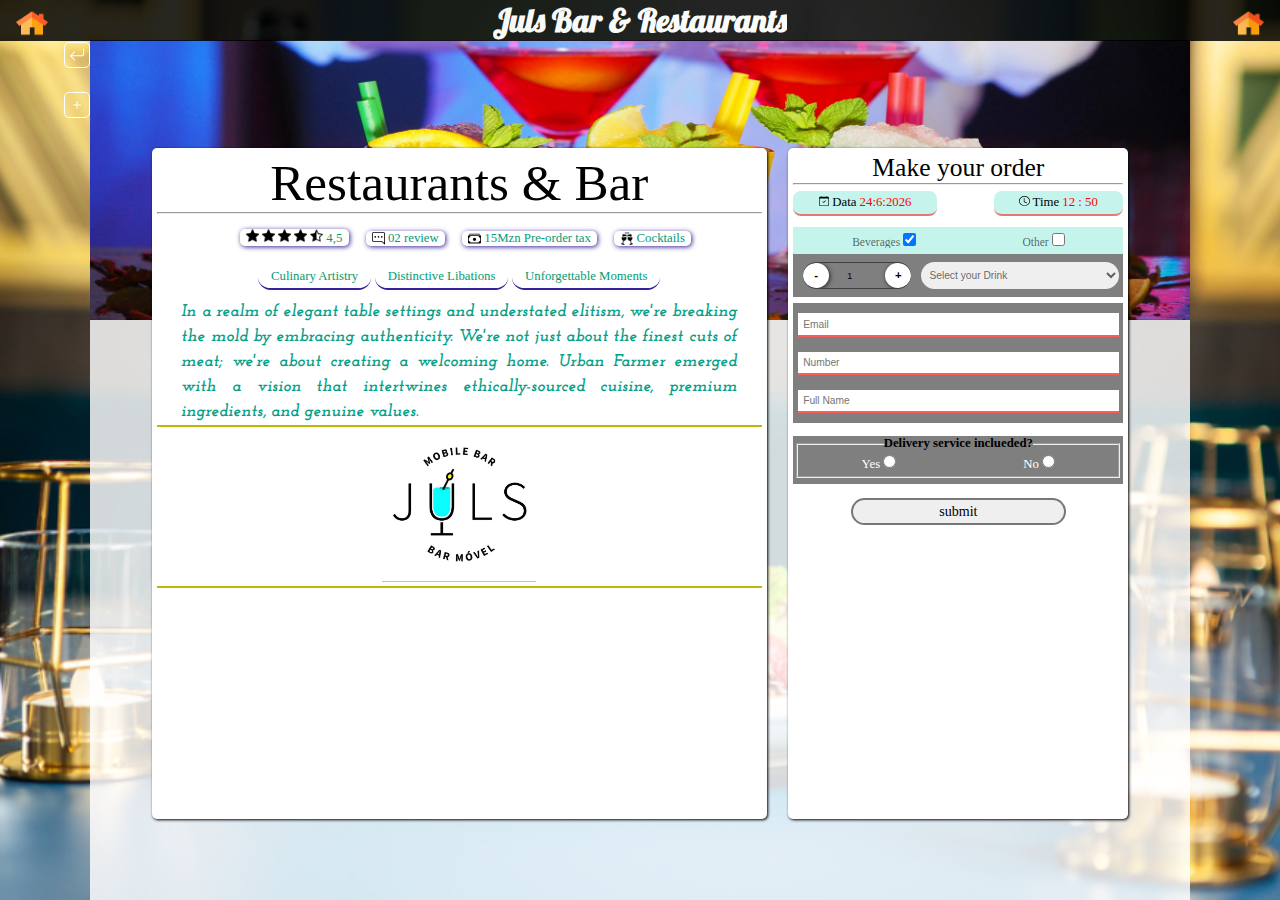
==== assets/Restaurants/Bar+1.html @ df602ce1 "updates" ====
<!DOCTYPE html>
<html lang="en">
<head>
    <meta charset="UTF-8">
    <meta name="viewport" content="width=device-width, initial-scale=1.0">
    <title>Fine_Dinning</title>
    <link rel="stylesheet" href="../Styles/mainStyle.css"/>
    <link rel="stylesheet" href="../Styles/bar+1.css"/>
    <link rel="preconnect" href="https://fonts.gstatic.com" crossorigin>
    <link href="https://fonts.googleapis.com/css2?family=Ephesis&family=PT+Sans+Narrow:wght@700&display=swap" rel="stylesheet">
    <link rel="preconnect" href="https://fonts.googleapis.com">
    <link rel="preconnect" href="https://fonts.gstatic.com" crossorigin>
    <link href="https://fonts.googleapis.com/css2?family=Bungee+Spice&family=Rubik+Maps&family=Rubik+Scribble&display=swap" rel="stylesheet">

    <link rel="preconnect" href="https://fonts.googleapis.com">
    <link rel="preconnect" href="https://fonts.gstatic.com" crossorigin>
    <link href="https://fonts.googleapis.com/css2?family=Rubik+Maps&family=Rubik+Scribble&display=swap" rel="stylesheet">

    <link rel="preconnect" href="https://fonts.googleapis.com">
    <link rel="preconnect" href="https://fonts.gstatic.com" crossorigin>
    <link href="https://fonts.googleapis.com/css2?family=Bad+Script&family=Josefin+Slab:wght@100&display=swap" rel="stylesheet">
    

</head>
<body>
    <div id="Container">
        <header>
            <menu>
                <nav>
                    <article>
                        
                    </article>
                </nav>
            </menu>
        </header>
        <section>
            <div class="Image_Fixed">
                <article id="cabecalho">
                    <img id="Home" src="../Images/home.png" alt="">
                    <h1>
                        Juls Bar & Restaurants
                    </h1>
                    <img src="../Images/home.png" alt="">
                </article>
                <br>
                <article id="juls">
                    <div id="julsBarBtn">
                        <ul class="ul-btn">
                            <li>
                                <a id="overView" href="#julsBar">Over-view</a>
                            </li>
                            <li>
                                <a id="photos" href="#photo">Photos</a>
                            </li>
                            <li>
                                <a id="reviews" href="#ReviewsMain">Reviews</a>
                            </li>
                            <li>
                                <a id="speciality" href="#">specialty</a>
                            </li>
                            <li>
                                <a id="food" href="#">Food</a>
                            </li>
                            <li>
                                <a id="location" href="#">Location</a>
                            </li>
                        </ul>
                    </div>
                    <div id="julsBar">
                        <p id="btn-plus-minus">
                            <a href="../../index.html">
                                <svg xmlns="http://www.w3.org/2000/svg" width="16" height="16"     fill="currentColor" class="bi bi-arrow-return-left" viewBox="0 0 16 16">
                                    <path fill-rule="evenodd" d="M14.5 1.5a.5.5 0 0 1 .5.5v4.8a2.5 2.5 0 0 1-2.5 2.5H2.707l3.347 3.346a.5.5 0 0 1-.708.708l-4.2-4.2a.5.5 0 0 1 0-.708l4-4a.5.5 0 1 1 .708.708L2.707 8.3H12.5A1.5 1.5 0 0 0 14 6.8V2a.5.5 0 0 1 .5-.5"/>
                                </svg>
                            </a>
                            <svg id="btnplus" xmlns="http://www.w3.org/2000/svg" width="16" height="16" fill="currentColor" class="bi bi-plus" viewBox="0 0 16 16">
                                <path d="M8 4a.5.5 0 0 1 .5.5v3h3a.5.5 0 0 1 0 1h-3v3a.5.5 0 0 1-1 0v-3h-3a.5.5 0 0 1 0-1h3v-3A.5.5 0 0 1 8 4"/>
                            </svg>
                            <svg id="btnmin" xmlns="http://www.w3.org/2000/svg" width="16" height="16" fill="currentColor" class="bi bi-dash" viewBox="0 0 16 16">
                                <path d="M4 8a.5.5 0 0 1 .5-.5h7a.5.5 0 0 1 0 1h-7A.5.5 0 0 1 4 8"/>
                              </svg>
                        </p>

                        <div>
                            <div id="mainView">
                                <img src="MObileBar/MainView.jpg" alt="">
                                <div id="mainViewInfo" class="escola">
                                    <div id="left" class="info-leftRigth">
                                        <Span class="span-view">
                                            Restaurants & Bar 
                                        </Span>
                                        <hr>
                                        <p>
                                            <span>
                                                <img src="../Images/star.png" alt="" id="maior">
                                                <img src="../Images/star.png" alt="" id="maior">
                                                <img src="../Images/star.png" alt="" id="maior">
                                                <img src="../Images/star.png" alt="" id="maior">
                                                <img src="../Images/star-social-favorite-middle-full.png" alt="" id="maior">
                                                4,5 
                                            </span>
                                            <span>
                                                <img class="menor" src="../Images/chat-right-dots.svg" alt="">
                                                02  review
                                            </span>
                                            <span>
                                                <img class="menor"  src="../Images/cash-stack.svg" alt="">
                                                15Mzn  Pre-order tax 
                                            </span>
                                            <span>
                                                <img class="menor"  src="../Images/toast.png" alt="">
                                                Cocktails 
                                            </span>
                                            <p class="tag">Culinary Artistry</p>  <p class="tag">Distinctive Libations</p> <p class="tag">Unforgettable Moments</p>
                                            <br>

                                            <p class="general-p">
                                                In a realm of elegant table settings and understated elitism, we're breaking the mold by embracing authenticity. We're not just about the finest cuts of meat; we're about creating a welcoming home. Urban Farmer emerged with a vision that intertwines ethically-sourced cuisine, premium ingredients, and genuine values.
                                            </p>
                                            <p id="divLogo">
                                                <img id="logo" src="MObileBar/Logo.jpg" alt="">
                                            </p>
                                        </p>
                                    </div>
                                    <div id="leftOther" class="info-leftRigth">
                                        <Span class="span-view">
                                            Order Preview 
                                        </Span>
                                        <hr>
                                        <div id="mainOrderPrevision">
                                            <div class="orderPrevision" id="previsionComidas"> <!--div photo e preço-->
                                                <div id="photoOrder">
                                                    <p>
                                                        <span id="precoletras">
                                                            Preço:
                                                            &nbsp;
                                                        </span>
                                                        
                                                        <output id="precoNumerario">00</output>
                                                    </p>
                                                    
                                                    <img src="../Images/humburger.png" alt="" id="photoForOrder">
                                                </div>
                                                <div id="nameOrder">
                                                    nome Food
                                                </div>
                                            </div>


                                            <div class="orderPrevision" id="previsionBebidas"> <!--div photo e preço-->
                                                <div id="photoOrderB">
                                                    <p>
                                                        <span id="precoletrasB">
                                                            Preço:
                                                            &nbsp;
                                                        </span>
                                                        
                                                        <output id="precoNumerarioB">00</output>
                                                    </p>
                                                    <img src="../Images/chá.jpg" alt="" id="photoForOrderB">
                                                </div>
                                                <div id="nameOrderB">
                                                    Nome Bebidas
                                                </div>
                                            </div>
                                            <div id="multiplicadorResultado">
                                                
                                                <div id="multiplicador">
                                                    <p class="p1">
                                                        <span id="numeroProdutoMultip">
                                                            <!--Quantidade Multiplicado-->
                                                        </span>
                                                        <span id="nomeProdutoMultip">
                                                            <!--Produto Multiplicado-->
                                                            Food not selected
                                                        </span>
                                                    </p>

                                                    <p id="valorTotal"> <!---------------------------->
                                                        <sapn id="totalN">
                                                            0,00
                                                        </sapn>
                                                        <br>
                                                        <span id="totalT">
                                                            Total to Pay
                                                        </span>
                                                    </p> <!---------------------------------------->

                                                    <p class="p2">
                                                        <span id="numeroProdutoMultipBebidas">
                                                            <!--Quantidade Multiplicado-Bebidas -->
                                                        </span>
                                                        <span id="nomeProdutoMultipBebidas">
                                                            <!--Produto Multiplicado-Bebidas -->
                                                            Drink not selected
                                                        </span>
                                                    </p>
                                                </div>
                                            </div>
                                        </div>
                                    </div>
                                    <div id="right" class="info-leftRigth">
                                        <span class="span-order">
                                            Make your order
                                        </span>
                                        <hr>
                                        <form action="">
                                            <p class="dataTime">
                                                <span>
                                                    <label for="iData">
                                                        <img id="svgData" src="../Images/calendar-check.svg" alt="">
                                                        Data
                                                    </label>
                                                    <output name="nData" id="iData">
                                                </span>

                                                <span>
                                                    <label for="iTime">
                                                        <img id="svgHora" src="../Images/clock.svg" alt="">
                                                        Time
                                                    </label>
                                                    <output name="nTime" id="iTime">
                                                </span>
                                            </p>
                                            <p class="typ-Order">
                                                <span>
                                                    <label for="iFood">Beverages</label>
                                                    <input type="checkbox" name="nTyp" id="iFood" checked>
                                                </span>

                                                <span style="display: none;">
                                                    <label for="iBeverages">Beverages</label>
                                                    <input type="checkbox" name="nTyp" id="iBeverages" checked>
                                                </span>

                                                <span>
                                                    <label for="iOther">Other</label>
                                                    <input type="checkbox" name="nOther" id="iOther">
                                                </span>
                                            </p>
                                            <!--ATT-->
                                            <div class="other-txt">
                                                <label for="iOtherWrite">Other</label>
                                                <input type="text" name="" id="iOtherWrite" placeholder="Write here your request">
                                            </div>
                                            <!--ATT-->
                                            <div class="food-selection nova-food">
                                                <p class="Qty"> <!--area de Mudança-->
                                                    <span>
                                                        <label for="iFQty">Food - qty</label>
                                                    </span>
    
                                                    <span class="valor">
                                                        <button onclick="diminuirNumero(), exibirValor(), calcular()" onclick="exibirValor()" type="button" name="nSubtrair" id="iFSubtrair">-</button>
    
                                                        <input oninput="exibirValor()"  type="number" name="nQty" id="iFQty" min="0" value="1"  readonly>
                                                        <!--Hello, World!-->
    
                                                        <button onclick="aumentarNumero(), exibirValor(), calcular()" type="button" ame="nAdiconar" id="iFAdicionar">+</button>
                                                    </span>
                                                </p> <!--Area de mudança-->

                                                <label for="iFoodSelection">Select Food</Select></label>
                                                <select onchange="valorSeleacionado(), calcular(), exibirValor()" id="iFoodSelection">
                                                    <option value="selecting">Select your Drink</option>
                                                    <option value="2M txoti">2M txoti</option>
                                                    <option value="2M a lata">2M a lata</option>
                                                    <option value="2M grande">2M grande</option>
                                                    <option value="Heiniken txoti">Heiniken txoti</option>
                                                    <option value="Heiniken Silver">Heiniken Silver</option>
                                                    <option value="Brutal">Brutal</option>
                                                    <option value="Savana">Savana</option>
                                                    <option value="Corona">Corona</option>
                                                    <option value="Pretinha">Pretinha</option>
                                                    <option value="Hunters Gold">Hunters Gold</option>
                                                    <option value="Leite a lata">Leite a lata</option>
                                                    <option value="Leite a lata">Leite a garrafa</option>
                                                </select>
                                            </div>
                                            

                                            <p class="contact-info">
                                                <span>
                                                    <label for="iEmail">Email</label>
                                                    <input type="email" name="nEmail" id="iEmail" placeholder="Email" required>
                                                </span>
                                                
                                                <br> <br>

                                                <span>
                                                    <label for="iNumber">Number</label>
                                                    <input type="number" name="nNumber" id="iNumber" placeholder="Number" required>
                                                </span> 
                                                
                                                <br> <br>

                                                <span>
                                                    <label for="iName">Name</label>
                                                    <input type="text" name="nName" id="iName" placeholder="Full Name" required>
                                                </span>

                                            </p>

                                            <div  class="deliver_options">
                                                <fieldset>
                                                    <legend>Delivery service inclueded?</legend>
                                                    <divn>
                                                        <label id="lab_yes" for="yes">Yes</label>
                                                        <input type="radio" name="deliveryService" value="yes" id="yes">
                                                    </divn>
                    
                                                    <divn>
                                                        <label id="lab_no" for="no">No</label>
                                                        <input type="radio" name="deliveryService" value="no" id="no">
                                                    </divn>
                                                </fieldset>
                                            </div>

                                            <p id="submit">
                                                <input type="submit" value="submit">
                                            </p>

                                            <br>
                                        </form>
                                    </div>
                                </div>
                            </div>
                        </div>
                    </div>
                </article>

                <!--Entrada da ABA Photos-->
                <article id="photosMain">
                    <div id="photo">
                        <div class="conteiner">
                            <div id="mensagemPhotos">Explore our gallery of work images and immerse yourself in a visual journey of dedication, expertise and excellence.</div>
                            <p class="imagem-a">
                                <img id="imgJuls1" src="MObileBar/IMG-20231225-WA0031.jpg" alt="" onclick="showPhoto1()">
                            </p>
                            <p class="imagem-a">
                                <img id="imgJuls2" src="MObileBar/IMG-20231225-WA0032.jpg" alt="" onclick="showPhoto2()">
                            </p>
                            <p class="imagem-a">
                                <img id="imgJuls3" src="MObileBar/IMG-20231225-WA0033.jpg" alt="" onclick="showPhoto3()">
                            </p>
                            <p class="imagem-a">
                                <img id="imgJuls4" src="MObileBar/IMG-20231225-WA0034.jpg" alt="" onclick="showPhoto4()">
                            </p>
                            <p class="imagem-a">
                                <img id="imgJuls5" src="MObileBar/IMG-20231225-WA0035.jpg" alt="" onclick="showPhoto5()">
                            </p>
                            <p id="imgJuls7" class="imagem-a">
                                <img src="MObileBar/IMG-20231225-WA0036.jpg" alt=""  onclick="showPhoto6()">
                            </p>
                            <p id="imgJuls8" class="imagem-a">
                                <img src="MObileBar/IMG-20231225-WA0037.jpg" alt=""  onclick="showPhoto7()">
                            </p>
                            <p id="imgJuls9" class="imagem-a">
                                <img src="MObileBar/IMG-20231225-WA0038.jpg" alt=""  onclick="showPhoto8()">
                            
                            </p>
                            <p id="imgJuls10" class="imagem-a">
                                <img src="MObileBar/IMG-20231225-WA0039.jpg" alt=""  onclick="showPhoto9()">
                            </p>
                            <p id="imgJuls11" class="imagem-a">
                                <img src="MObileBar/IMG-20231225-WA0040.jpg" alt=""  onclick="showPhoto10()">
                            </p>
                            <p id="imgJuls12" class="imagem-a">
                                <img src="MObileBar/IMG-20231225-WA0041.jpg" alt=""  onclick="showPhoto11()">
                            </p>
                            <p id="imgJuls14" class="imagem-a">
                                <img src="MObileBar/IMG-20231225-WA0043.jpg" alt=""  onclick="showPhoto13()">
                            </p>
                            <div id="photoShowMainFrame">
                                <div id="photoShow">
                                    <img id="imagemPrincipal" src="MObileBar/IMG-20231225-WA0031.jpg" alt="" onclick="showPhoto1()">
                                    <span onclick="closePhotos()" id="limpar">
                                        X
                                    </span>
                                </div>
                            </div>
                            
                        </div>
                        
                    </div>
                </article>
                

                <!--Entrada da ABA Reviws-->
                <article id="ReviewsMain">
                    <div class="fondo-comentario" id="fundoComentario"> <!--Div de fundo preto para facilitar a visibilidade da linha do comentário-->
                        <form action="">
                            <p>
                                <input type="text" name="nomeForm2" id="nomeForm2" placeholder="your name" required>
                            </p>
                            <p>
                                <input type="text" name="comentarioForm2" id="comentarioForm2" placeholder="Add your review here" required>
                                <span class="btn-submit-cancel">
                                    <input id="submitBtnF2" type="submit" value="comment">
                                    <input id="cancelBtnF2" type="button" value="cancel">
                                </span>
                            </p>
                        </form>
                    </div>
                    <div id="ReviewsFrame">
                        <p id="btnOfComment">
                            <span id="abrirComentarios">
                                <svg xmlns="http://www.w3.org/2000/svg" width="16" height="16" fill="currentColor" class="bi bi-plus" viewBox="0 0 16 16">
                                    <path d="M8 4a.5.5 0 0 1 .5.5v3h3a.5.5 0 0 1 0 1h-3v3a.5.5 0 0 1-1 0v-3h-3a.5.5 0 0 1 0-1h3v-3A.5.5 0 0 1 8 4"/>
                                </svg>
                                
                                <svg xmlns="http://www.w3.org/2000/svg" width="16" height="16" fill="currentColor" class="bi bi-chat-right-quote" viewBox="0 0 16 16">
                                    <path d="M2 1a1 1 0 0 0-1 1v8a1 1 0 0 0 1 1h9.586a2 2 0 0 1 1.414.586l2 2V2a1 1 0 0 0-1-1zm12-1a2 2 0 0 1 2 2v12.793a.5.5 0 0 1-.854.353l-2.853-2.853a1 1 0 0 0-.707-.293H2a2 2 0 0 1-2-2V2a2 2 0 0 1 2-2z"/>
                                    <path d="M7.066 4.76A1.665 1.665 0 0 0 4 5.668a1.667 1.667 0 0 0 2.561 1.406c-.131.389-.375.804-.777 1.22a.417.417 0 1 0 .6.58c1.486-1.54 1.293-3.214.682-4.112zm4 0A1.665 1.665 0 0 0 8 5.668a1.667 1.667 0 0 0 2.561 1.406c-.131.389-.375.804-.777 1.22a.417.417 0 1 0 .6.58c1.486-1.54 1.293-3.214.682-4.112z"/>
                                </svg>
                            </span><!-- SPAN de SVGs do botão de adicionarcomentário-->
                        </p>
                       <div>
                            <span >
                                <svg class="perfil-of-comment" xmlns="http://www.w3.org/2000/svg" width="16" height="16" fill="currentColor" class="bi bi-person-circle" viewBox="0 0 16 16">
                                    <path d="M11 6a3 3 0 1 1-6 0 3 3 0 0 1 6 0"/>
                                    <path fill-rule="evenodd" d="M0 8a8 8 0 1 1 16 0A8 8 0 0 1 0 8m8-7a7 7 0 0 0-5.468 11.37C3.242 11.226 4.805 10 8 10s4.757 1.225 5.468 2.37A7 7 0 0 0 8 1"/>
                                </svg> <!--SVG da foto de perfil para ABA  comentário-->
                            </span>
                            <span id="nomeOfComment">
                                Elves Chissique
                            </span>
                            <br>
                            <p id="corpOfComment">
                                Lorem ipsum dolor sit amet, consectetur adipisicing elit. In, similique. Praesentium ducimus asperiores aspernatur labore distinctio rerum ea? Officiis velit beatae non perspiciatis molestias explicabo recusandae, molestiae dicta maxime inventore!
                            </p>
                       </div>

                       <div>
                            <svg class="perfil-of-comment" xmlns="http://www.w3.org/2000/svg" width="16" height="16" fill="currentColor" class="bi bi-person-circle" viewBox="0 0 16 16">
                                <path d="M11 6a3 3 0 1 1-6 0 3 3 0 0 1 6 0"/>
                                <path fill-rule="evenodd" d="M0 8a8 8 0 1 1 16 0A8 8 0 0 1 0 8m8-7a7 7 0 0 0-5.468 11.37C3.242 11.226 4.805 10 8 10s4.757 1.225 5.468 2.37A7 7 0 0 0 8 1"/>
                            </svg> <!--SVG da foto de perfil para ABA  comentário-->
                            <span id="nomeOfComment">
                                Elves Chissique
                            </span>
                            <br>
                            <p id="corpOfComment">
                                Lorem ipsum dolor sit amet, consectetur adipisicing elit. In, similique. Praesentium ducimus asperiores aspernatur labore distinctio rerum ea? Officiis velit beatae non perspiciatis molestias explicabo recusandae, molestiae dicta maxime inventore!
                            </p>
                       </div>
                       <div>
                            <svg class="perfil-of-comment" xmlns="http://www.w3.org/2000/svg" width="16" height="16" fill="currentColor" class="bi bi-person-circle" viewBox="0 0 16 16">
                                <path d="M11 6a3 3 0 1 1-6 0 3 3 0 0 1 6 0"/>
                                <path fill-rule="evenodd" d="M0 8a8 8 0 1 1 16 0A8 8 0 0 1 0 8m8-7a7 7 0 0 0-5.468 11.37C3.242 11.226 4.805 10 8 10s4.757 1.225 5.468 2.37A7 7 0 0 0 8 1"/>
                            </svg> <!--SVG da foto de perfil para ABA  comentário-->
                            <span id="nomeOfComment">
                                Elves Chissique
                            </span>
                            <br>
                            <p id="corpOfComment">
                                Lorem ipsum dolor sit amet, consectetur adipisicing elit. In, similique. Praesentium ducimus asperiores aspernatur labore distinctio rerum ea? Officiis velit beatae non perspiciatis molestias explicabo recusandae, molestiae dicta maxime inventore!
                            </p>
                       </div>
                       <div>
                            <svg class="perfil-of-comment" xmlns="http://www.w3.org/2000/svg" width="16" height="16" fill="currentColor" class="bi bi-person-circle" viewBox="0 0 16 16">
                                <path d="M11 6a3 3 0 1 1-6 0 3 3 0 0 1 6 0"/>
                                <path fill-rule="evenodd" d="M0 8a8 8 0 1 1 16 0A8 8 0 0 1 0 8m8-7a7 7 0 0 0-5.468 11.37C3.242 11.226 4.805 10 8 10s4.757 1.225 5.468 2.37A7 7 0 0 0 8 1"/>
                            </svg> <!--SVG da foto de perfil para ABA  comentário-->
                        <span id="nomeOfComment">
                            Elves Chissique
                        </span>
                        <br>
                        <p id="corpOfComment">
                            Lorem ipsum dolor sit amet, consectetur adipisicing elit. In, similique. Praesentium ducimus asperiores aspernatur labore distinctio rerum ea? Officiis velit beatae non perspiciatis molestias explicabo recusandae, molestiae dicta maxime inventore!
                        </p>
                   </div>
                   </div>

                </article>
                <br>
            </div>
            
        </section>
        <footer>
            &copy;copyright_Fine Dining Moz LDA
        </footer>
    </div>
    <script src="../JS/bar+1.js"></script>
</body>
</html>
---- assets/Styles/mainStyle.css ----
@charset "utf8";
@import url('https://fonts.googleapis.com/css2?family=Agbalumo&family=Lobster&display=swap');
@import url('https://fonts.googleapis.com/css2?family=Exo+2:ital,wght@1,100&display=swap');
@import url('https://fonts.googleapis.com/css2?family=Black+Ops+One&display=swap');
@import url('https://fonts.googleapis.com/css2?family=Bilbo+Swash+Caps&display=swap');

*{
    margin: 0;
    padding: 0;
    overflow-x: hidden; 
    
}
body{
  width: 100vw;
  
}

#Container{
    width: 100vw;
    
}


.Image_Fixed{
    background-color:black;
    background-image: url('../Images/Restaurante-2.jpg');
    background-repeat: no-repeat;
    background-position: 60% 40%;
    background-size:cover;
    width:100vw;
    height: 100vh;
    background-attachment: fixed;
}
.Image_Fixed > article#cabecalho{
    display: flex;
    background-color: rgba(0, 0, 0, 0.938);
    opacity: 0.9;
    color:white;
    position: fixed;                /*----Configuração de header------*/
    width: 100%;
    font-family: cursive;
    justify-content:space-between;
    justify-items:center;
    z-index: 1;

}


.Image_Fixed > article#cabecalho > p:hover{
    border: 1px solid rgba(251, 255, 0, 0.568) ;  /*----Configuração de header------*/
}

.Image_Fixed > article#cabecalho > p > img{
    width: 19.5px;
    position: absolute;
    display: block;             /*----Configuração de header------*/
    margin-top: -13px;
    margin-left: 2em;
}

.Image_Fixed > article#cabecalho > h1{
    font-family: 'lobster';
    font-size:2em;
    display: block;    /*----Configuração de header------*/
    text-align: center;

}

.Image_Fixed > article#cabecalho > img{
    margin-top: 5px;
    width: 31.5px;
    height: 27.6px;
    transition: .9s;          /*----Configuração de header------*/
    cursor: pointer;
    border: 1px solid rgba(251, 255, 0, 0) ;
    padding: 3px 15px;
}

.Image_Fixed > article#cabecalho > img:hover{
    border: 1px solid rgba(251, 255, 0, 0.568) ;  /*----Configuração de header------*/
}

.Image_Fixed > article#central{
    background-color: rgba(0, 0, 0, 0.199);
    opacity: 1;
    color:white;
    position: relative;                /*----Configuração de header------*/
    width: 100%;
    font-family: cursive;
    padding: .5em;
    margin-top: 6em;
    border-top: 1px solid white;
    border-bottom: 1px solid white;
  
}

.Image_Fixed > article#central > p{
    display: flex;
    justify-content: space-between;
    padding: 0em 5em;
}

.Image_Fixed > article#central img{
    width: 110px;
    border: #00000000 solid 2px;
    border-radius: 50%;
    transition: .5s;
    
}

.Image_Fixed > article#central img.clicavel:hover{
    border: green solid 2px;
    cursor: pointer;
}

.i{
    display: block;
    margin: auto;
    text-align: center;
}

.contact{
    
    background-color:red;
    margin-top: -185px;
    display: block;
    position:fixed;
    width: 0%;
    height: 0vh;                  /*Configuranto o offcanva lateral*/
    z-index: 1;
    background-color: #000;
    opacity: .9;
    box-shadow: red 1px -1px 4px;
    padding: 5px;
    color: white;
    margin-left: -10%;
}
  

.contact > p{
    padding: 1em;
    display: none;
}

.contact > img#closeInitial{
    width: 30px;
    float: right;
    display: none;
    border-radius: 50%;
    transition: .5s;
}

.contact > img#closeInitial:hover{
    width: 32px;
}

.all{
    border: 1px solid #fff;
    background-color: rgb(102, 41, 41);
    display: block;
    border-radius: 80px 0px
}
.about-us-t{
    display: block;
    color:#c2c508;
    text-align: center;
    font-size: xx-large;
    font-family: cursive;
    font-style: italic;
    font-weight:bolder ;
    border-bottom: 1px solid #c2c508 ;
    width: 60%;
    margin: auto;

}

.all img{
    width: 150px;
    border-radius: 50%;
}

.about-us-c{
    display: block;
    color:#c2c508;
    padding: 0em 1em;
    text-align:justify; 
    letter-spacing: 1px;
    font-style: italic;
    font-size: 18px;
    

}

.vision-t{
    display: block;
    color:#fff;
    text-align: center;
    font-size: xx-large;
    font-family: cursive;
    font-style: italic;
    font-weight:bolder ;
    border-bottom: 1px solid #fff ;
    width: 60%;
    margin: auto;

}

.vision-c{
    display: block;
    color:#fff;
    padding: 0em 1em;
    text-align:justify;  
    letter-spacing: 1px;
    font-style: italic;
    font-size: 18px;

}

.what-t{
    display: block;
    color:#07b7c4;
    font-size: xx-large;
    font-family: cursive;
    font-style: italic;
    font-weight:bolder ;
    border-bottom: 1px solid #07b7c4 ;
    width: 60%;
    margin: auto;
    text-align: left;

}

.what-c{
    display: block;
    color:#07b7c4;
    padding: 0em 1.5em 2em 1em;
    font-style: italic;
    font-size: 18px;
}

/*----------- 



Aqui termina a configuaração de offcanva-Lateral ---------------*/


.Image_Fixed-2{
    background-color:black;
    background-image: url('../Images/Flile_de_Frango.jpg');
    background-repeat: no-repeat;
    background-position: 60% 40%;
    background-size:cover;
    width:100%;
    height: 100vh;
    background-attachment: fixed;
}




p.service{
    width: 80%;
    margin: auto;
    font-size: 13pt;
    margin-bottom: 2em;
    color:rgba(44, 43, 43, 0.76);
    display: grid;
    grid-template-columns: repeat(3, 1fr);
    align-items: center;
    justify-items: center;
    text-align: center;
    
}

.Event_content2  > h1{
    text-align: center;
    letter-spacing: 0.5em;
    font-size: 256%;
    width: 60vw;
    margin: auto;
    margin-bottom: .8em;
}

.Event_content2 > article.service-intro > h2{
    margin-left: 3em;
    border-bottom: 2px solid black;
    width: 14em;
    color:#088080;
}

.service-intro{
    margin: auto;
}

.service-intro > p{
    width: 80%;
    margin:auto ;
    line-height: 1.6em;
    font-family: cursive;
    font-size: large;
    letter-spacing: .1em;
    color: #088080;
}

span.catering{
    display:block;
    width: 90%;
    font-family:  sans-serif;
    cursor: pointer;
    height: 15em;
    padding: .2em;
    overflow: hidden;
    position: relative;
    background-color:#d6d1d16e;
    margin: 1em;
    align-items: center;
    line-height: 50,50;
    border-radius: 1em;
    
    
}
span.catering-foto img{
    width: 290px;
    height: 200px;
    margin: auto;
    transition: 2s ease;
    display: block;
    border-radius: 5px;
    box-shadow: rgba(0, 128, 0, 0.450) -2px -2px 5px;
}

.catering-text{
    display:table;
    width: 290px;
    height: 0px;
    text-align: left;
    opacity: 0;
    margin: auto;
    color: #000;
    font-size: 0px;
    padding: .3em;
    line-height: 1.5em;
    background-color:#d6d1d1;
    border-radius: 5px;
    box-shadow: rgba(0, 128, 0, 1) -2px -2px 11px;
    font-style: italic;
}




span.h3{
    font-weight: bolder;
    font-family: 'Ephesis', cursive;
    font-family: 'PT Sans Narrow', sans-serif;
    font-size: 1.6aem;
    color: #4b4848;
    transition: .3s;
    margin-bottom: 1em;
}

.x{
    background-repeat: no-repeat;
    background-size: cover;
    background-color: rgb(21, 214, 214);
}

.Event_Title{
    color: green;
    font-family: "Black Ops One", system-ui;
    font-weight: 400;
    font-style: normal;
    font-style: italic;
    font-size: 52px;
    background-color: #def0f0;
    display: flex;
    justify-content: space-between;
    padding:.2em 1em;
}

.Event_Title > p.input-btn{
    width:20;
    text-align: center;  /*div atrás do botão*/
    margin-top: -12px;

}

.Event_Title > p.input-btn >input{
    background-color: rgb(133, 15, 15);
    padding: 0.5em 1em;          /*O própio botão*/
    border-radius: 15px;
    color:#fff;
    font-family: cursive;
    cursor:pointer;
}


.Event_Title > p.input-btn >input:hover{
   color: brown;
   background-color: #fff;
}

.Event_Title > p#be-Member{
    width: 80%;
    margin: auto;
    background-color: #def0f0;
    border-radius: 20px;
    text-align: center;
    color:black;
}

/*--------Configuração de slides/carossel--*/
.info-carossel{
    width: 75%;
    margin: auto;
    box-shadow: 0px 0px 2px black;
    color: #000;
    margin-top: .85em;
    font-size: 3.8vw;
    font-family: "Edu TAS Beginner", cursive;
    font-optical-sizing: auto;
    text-align: center;
    font-weight: 400;
    text-shadow: 2px 2px 3px rgba(0, 0, 255, 0.200);
    font-style: normal;
    border-radius: 20px;
    display: flex;
    justify-content: center;
    align-items: center;
}

.slideshow-container {
    width: 100%;
    position: relative;
    margin: auto;
    padding: 2em 0em;
  }

  .sub-container{
    width: 70%;
    margin: auto;
    box-shadow: 1px 1px 6px black;
    border-radius: 20px;
    padding:2em 1.90em;
  }
  
  .slide, .slideII{
    position:relative;
    display: none;
    justify-content: space-around;
    height: auto;
    padding:0em 0em 6em 0em;
    width:100%;
    height: 25vh;
   
   
  }

  .fade, .fadeII{
    animation-name: fade;
    animation-duration: 1.5s;

    
    
  }
  
  @keyframes fade{
    from {
      opacity: 0.4;
    }
    to {
      opacity: 1;
    }
  }

  @keyframes fadeII{
    from {
      opacity: 0.4;
    }
    to {
      opacity: 1;
    }
  }


  
  .prev, .next {
    display: none;
    cursor: pointer;
    position: absolute;
    top: 50%;
    width: auto;
    padding: 16px;
    margin-top: -22px;
    color: white;
    font-weight: bold;
    font-size: 20px;
    transition: 0.6s ease;
    border-radius: 0 3px 3px 0;
    background-color: rgba(0, 0, 0, 0.5);
  }
  
  .prev:hover, .next:hover {
    background-color: rgba(0, 0, 0, 0.8);
  }
  
  .next {
    right: 0;
    border-radius: 3px 0 0 3px;
  }
span.pintada{
    background-color: #088080;
    display: inline;
}

.sub-container img{
    width: 30%;
    background: rgba(0, 0, 0, 0.836);
    border-radius: 10px;
    border: 1px solid rgba(0, 0, 255, 0.842);
    
}

.produtos_descricao{
    position: absolute;
    gap: 13em;
    width: 80%;
    top: 8.5em;
    display: flex;
    justify-content: center;
    align-items: center;
    font-weight: 400;
    font-size: 15pt;
    font-style: normal;
    color: #223f22;
}

.produtos_descricao p{
    width: 100%;
    text-align: center;
   
}

.fried{
    margin-top: -1em;
    display: flex;
    justify-content: center;
    width: 100%;
    border-radius: 20px;
}
.fried img{
    width: 75%;
    border-radius: 20px;
}
/*--------termina aqui a configuração de slides-corossel----------*/

#formBusinessRegist{
    display: none;
    position: fixed;
    background-color: #0000006e;
    color: #fff;
    width: 100vw;
    height: 100vh;
    padding:1em;
    border-radius: 10px;
    z-index: 1000;
    align-items: center;
    justify-content: center;
    
}

#formBusinessRegist > p{
    background-color: black;
    width: 50%;
    height: 79%;
    border-radius: 20px;
    padding: 1.2em;
    text-align: center;
    
}
#formBusinessRegist > p > span{
    border-bottom: 1px solid #ffffff77;
    font-size: 1.6em;
}

.Form{
    position: inherit;
    width: 40em;
    margin-top: 50px;
    padding: 1em;
    text-align: center;
}

.Form input{
    width: 70%;
    height: 1em;
    border-radius: 15px;
    background-color:rgba(255, 255, 255, 0);
    outline: none;
    border-top: none;
    border-right: none;
    border-left: none;
    color:#fff;
    padding: .6em;
    margin-bottom: 2em;
    text-align: center;
    
}

.Form input:hover{
    background-color:rgba(255, 255, 255, 0.123);
    line-height: none;
}

.Form textarea{
    height: 5em;
    padding: 1em;
    margin-right: -150px;
    width: 21.5em;
    text-align: center;
    background-color:rgba(255, 255, 255, 0);
    outline: none;
    color: #fff;
    border-radius: 10px;
}

.Form textarea:hover{
    background-color:rgba(255, 255, 255, 0.123);
}


.Form label{
    color: red;
}

.Form ::placeholder{
    color: #ffffffad;
}


.Form select{
    padding: .3em;
    width: 10em;
    position: absolute;
    margin-left: -130px;
    outline: none;
    background-color: rgb(14, 13, 13);
    border-radius: 10px;
    color: #fff;
}
#SecondFormBTN, #SecondFormBtn{
    width: 5vw;
    height: 3em;
    border: 1px solid #fff;
    font-style: italic;
}

.Form fieldset{
    margin: auto;
    width: 30em;
}


/*----------------------- termina aqui----------------------*/

.Form select:hover{
    background-color: rgba(14, 13, 13, 1);
    color:rgb(6, 141, 6);
    
}

.category-Selection{
    background-color: rgb(34, 63, 34);
    height: 3em;
    position: relative;
    padding: .5em 15.5em .5em 2.5em;
    display:flex;
    justify-content:space-between;

}

.category-Selection > label{
    margin-top: 15px;
    margin-left: 11vw;
    color: #fff;
    font-weight: bolder;
    font-size: 0.9vw;
}
.category{
    background-color: rgba(167, 27, 27, 0.932);
    color:red;
    width: 40px;
}


.paragraph-gif{
    padding: 1.2em 2em 1.2em 1.2em;
    display: flex;
    justify-content: center;
    background-color: rgb(34, 63, 34);
}

span.imgGif img{
    height: 60vh;
    width: 60vw;
}

span.infoGif{
    width: 38vw;
    display: flex;
    font-size: 2vw;
    height: 59.7vh;
    background-color: #00000015;
    border: 1px solid black;
    color:#fff;
    justify-content: center;
    align-items: center;
    padding: 0em 2em;
    font-family: cursive;
    transition: .5s;
}

span.infoGif:hover{
    cursor: default;
    color: #000;
}

#titleInfo{
    text-align: center;
    color: red;
    font-size: 16px;
    font-family: cursive;
    height: 1.5em;
    font-style: italic;
}


#restaurantes{
    display: flex;
    justify-content: center;
    background-color: #def0f0 ;
}

#tableBookings{
    display: flex;
    justify-content: center;
    background-color: #def0f0 ;
}

#caterings{
    display: flex;
    justify-content: center;
    background-color: #def0f0 ;
}

.main-view-venues{
    width: 80%;
    box-shadow: 1px 1px 4px black;
    position: relative;
    justify-content: center;
    display: flex;
    padding:0em 2em;
    margin:2em 0em;
    padding: 2em 0em;
}


.map-julsBar{
    width: 45%;
    height: auto;
    padding-right:2em ;
}

.map-julsBar iframe{
    width: 100%;
    height: 40vh;
    opacity: .7;
    border-radius: 15px 15px 0px 0px;
}

.venues{
    display: flex;
    justify-content: center;
    position: relative;
    width: 45%;
    margin-top: 0em;
    height: auto;
    border-radius: 1em;
    background-color: #bacff2;
}

.venues_logo{
    position: absolute;
    display: flex;
    justify-content: center;
    align-items: center;
    background-color: #ffffff00;
    width: 9vw;
    background-position: center;
    background-repeat: no-repeat;
    background-size: cover;
    align-items: center;
    z-index: 0;
    margin-top: 1em;
    padding: .5em;
}

.venues_logo > img{
    z-index: 0;
    border-radius: 50%;
    width: 100%;
    box-shadow: 1px 1px 8px black;
}

.venues-title{
    
    position: relative;
    top: 0px;
    left: 0px;
    height: auto;
}


.venues-description{
    display: block;
    width: 95%;
    padding: 1em;
    height: auto;
    text-align: justify;
    font-family: cursive;
    font-size: .9vw;
    color:brown;
    background-color:rgba(0, 0, 0, 0.239);
    border-radius: 0px 0px 15px 15px;
    margin-top: -.5em;
}


.main-venues-title{
    z-index:1;
    background-color: rgba(0, 0, 0, 0.239);
    display: block;
    position: absolute;
    height: 100%;
    width: 2.4vw;
    text-align: center;
    color: brown;
    font-style: italic;
    border-radius: .6em 0em 0em .6em;
    left: 0px;
    top: 0px;
    writing-mode: vertical-rl;
    font-size: 2vw;
    letter-spacing: .2em;
}


.beverages > span > svg{
    color:#fff;
}


.Abtn{
    width: 100%;
    display: flex;
    justify-content: center;
    position: absolute;
    bottom: 6em;
    margin: auto;
}


.BTNII{
    font-family: cursive;
   outline: none;
   width: 100%; 
   border: 2px solid #0000003d; 
   padding: .4em 2em;
   border-radius: 15px;
   transition: .5s;
  

}

.BTNII:hover{
   outline: none;
   color: brown;
   background-color: #fff;
   border: 2px solid #15d6d6;
}


footer{
    background-color: #000;
    color:white;
    text-align: center;
    height: 25vh;
}

.link-fooat{
    display: flex;
    justify-content: space-around;
    margin-bottom: 3em;
}
.linha-foot{
    border: 1px solid #ffffff34;
    margin-bottom: .5em;
}

.srceenshort{
    width: 100%;
    background-color: rgba(0, 128, 0, 0.322);
    border-top: 5px solid rgba(0, 128, 0, 0.322);
    border-bottom: 5px solid rgba(0, 128, 0, 0.322);
}

.srceenshort img{
    width: 100%;
}

.srceenshort p{
    margin-top: -0.5em;
    display: flex;
    align-items: center;
    justify-content: center;
    font-family: Haettenschweiler, 'Arial Narrow Bold', sans-serif;
    font-size: 2vw;
    text-align: center;
    letter-spacing: 0.3em;
    background-color:#223f22;
    padding:2em 0em;
}






/*-------------Configuração de Media queries-----------------------*/
#Cell{
    display: none;
}

@media(max-width: 1200px){
    p.service{
        grid-template-columns:repeat(2,1fr) ;
    }
}

@media(max-width: 600px){
    #Cell{
        display: flex;
        text-align: center;
        align-items: center;
        justify-content: center;
        color: red;
        height: 100vh;
        font-weight: bolder;
        font-size: large;
        font-family: 'Bungee Spice', sans-serif;
        font-family: 'Rubik Maps', system-ui;
        font-family: 'Rubik Scribble', system-ui;
    }

    #Cell > p > em{
        color:green;
        font-weight: 100;
        font-size: small;
        font-family: cursive;
    }
    #Container{
        display: none;
    }
    p.service{
        grid-template-columns:repeat(1,1fr) ;
        width: 100vw;
        
    }

    .Image_Fixed > article{
        grid-template-columns: repeat(2,1fr);
    }

    .Image_Fixed > article > img{
        display: none;
    }
}
---- assets/Styles/bar+1.css ----
@charset  "utf8";

.Image_Fixed{
    position: fixed;
    text-align: center;
    overflow-y: hidden;
}

#juls{
    width: 100%;
    display: flex;
    justify-content: center;
    gap: 2em;
    margin-top: .9em;
}

#julsBar{
    float: right;
    display: flex;
    margin-top: 0.5em;
    height: 100vh;
    width: 75%;
    background-color: rgba(255, 255, 255, 0.823);
    display: inline-block;
}


@media screen and (max-width: 1600px){
   
    #julsBar{
        width: 86%;
    } 

    #mainViewInfo{
        width: 86%;
        margin-top: -14vw;
    }
    #left{
        height: 34vw;
    }
    #right{
        height: 34vw; 
        font-size: 1vw; 
    }
}


#julsBar svg{
    top: 2.6em;
    position: fixed;
    margin-left:-45vw;
    color: #fff;
    border: 1px solid #fff;
    padding: 4px;
    border-radius:5px;
    transition: all .9s;
    cursor: pointer;
}

#btnplus{
    margin-top:50px;
}

#btnmin{
    margin-top:50px;
    display: none;
}

#julsBar svg:hover{
    border: 1px solid #000;
    color: #000;
}

#julsBarBtn{
    padding-top: 10px;
    float: left;
    margin-top: -100%;
    right: 160px;
    display: flex;
    justify-content: center;
    position: fixed;
    text-align: center;
    width: 6vw;
    background-image: linear-gradient(to bottom, rgba(0, 0, 255, 0.409), rgba(0, 0, 0, 0.418)); 
    height: 38vw;
    color:#fff;
    border-right: 2px solid #fff;
    font-size: .8vw;
    align-content: space-between;
}

@media screen and (max-width: 1600px) {
    #julsBarBtn{
        right: 0vw;
    }
    
}


.ul-btn{
    text-align: center;
}

#julsBarBtn li{
    width: 100%;
    margin-bottom:4em ;
    transition: all 0.2s;
    color: #fff;

    border-radius: 5px;
}

#julsBarBtn li:hover{
    /*background-color: rgba(0, 255, 255, 0.500);*/
    text-align: center;
    transform: scale(1.1)
}


#julsBarBtn a{
    margin: auto;
    display: block;
    padding: 8px 2px;
    text-decoration: none;
    color: #fff;
    border-radius: 5px;
    cursor: pointer;
}

#julsBarBtn a:hover{
    border-radius: 5px;
}

#mainView{
    
    width: 100%;
    text-align: center;
}

#mainView img{
    width: 100%;
    z-index: 2;
    
    
}


.escola{
    position: absolute;
    margin: auto;
    margin-top: -2.5em;
    z-index: 0;
    width: 75%;
}


#mainViewInfo > div.info-leftRigth{
    height: 73.5vh;
    box-shadow: 1px 1px 3px;
    background-color: #fff;
    margin-top: .2em;
    border-radius: 5px;
    padding: 5px;

}

#left{
    width: 55%;
    margin-right: .6em;
    overflow: hidden;
    display: inline-block;
}

#leftOther{
    width: 55%;
    margin-right: .6em;
    overflow: hidden;
    display: none;
}

#mainOrderPrevision{
    background-color: rgb(5, 70, 5);
    display: flex;
    justify-content: center;
    align-items: center;
    z-index: 0;
}

.orderPrevision{
    width: 25vw;
    display: flex;
    justify-content: center;
    align-items: center;
    flex-direction: column;
    font-size: 1.5vw;
    height: 55vh;
    background-color: rgb(5, 70, 5);
    color:#fff;
}

#previsionComidas{
    display: none;
}

#previsionBebidas{
    display: none;
}


.orderPrevision > div{
    height: auto;
    color: #fff;
    width: 20vw;
}

#photoOrder, #photoOrderB{
    background-color: #fff;
    border-radius: 15px 15px 0px 0px;
}

#photoOrder > P, #photoOrderB > P{
    background-color: rgb(133, 129, 129);
}

#nameOrder, #nameOrderB{
    background-color:rgba(255, 0, 0, 0.479);
    border-radius: 0px 0px 15px 15px;
    font-family: cursive;
}

#precoOrder, #precoOrderB{
    display: flex;
    flex-direction: column;
    justify-content: center;
    align-items: center;
    width: 25vw;
    background-color: rgb(5, 70, 5);
    height: 55vh;
}

#precoOrder div{
    box-shadow: 1px 1px 10px #fff;
    width: 20vw;
    height: 35vh; 
    border-radius:15px ;
    padding: 10px 0px;
    color: #fff;
}

#valorTotal{
    width: 50%;
    background-color: rgb(56, 1, 1);
    border-radius: 8px;
}

#multiplicador{
    display: flex;
    align-items: center;
    justify-content: space-around;
    margin: auto;
    font-size: .9vw;
    color:#fff;
    width: 50%;
    text-align: center;
    border: none;

}

.p1, .p2{
    display: block;
    width: auto;
    position: absolute;
    color:#fff;
    font-size: 1.3vw;
}

.p2{
    right: 5px;
}

.p1{
    left: 5px;
}

#multiplicadorResultado{
    display: flex;
    justify-content: space-between;
    width: 55%;
    z-index: 1;
    position:absolute;
    bottom: .8em;
    background-color: rgba(53, 2, 2, 0.493);
    color: #000;
}
#totalN{
    font-size: 2vw;
    font-weight: bolder; 
}


.batnNOne{
    margin-top: 1em;
    width: 3vw;
    height: 3vw;
    border-radius: 50%;
    background-color: rgba(255, 0, 0, 0.521);
    color: rgba(255, 0, 0, 0);
    border: none;
}

#right{
    width: 30%;
    margin-left: .6em;
    overflow: hidden;
    display: inline-block;
}
#mainViewInfo > div > span.span-view{
    font-size: 4vw;
}

#mainViewInfo p.general-p{
    text-align: justify;
    font-size: 1.3vw;
    padding:0em 1.5em;
    font-weight: 700;
    font-family: 'Bad Script', cursive;
    font-family: 'Josefin Slab', serif;
    color: #069f88;
    line-height: 1.5;
    font-style: italic;
}

#mainViewInfo > div > p > span{
    display: inline-block;
    margin-top:1.2em;
    margin-bottom:1.2em;
    font-family: cursive;
    font-weight: 100;
    font-size: 1vw;
    box-shadow: 1px 1px 5px #372297;
    padding: 0px .5em;
    border-radius: 5px;
    margin-left: 1em;
    cursor: default;
    color: rgb(4, 156, 115);
}

#mainViewInfo > div > p > span img.menor{
    width: 1vw;
    margin-bottom: -3px;
}

img#maior{
    width: 1vw;
}

#mainViewInfo p.tag{
    display: inline-block;
    padding: .3em 1em;
    font-family: cursive;
    margin-bottom: .5em;
    font-size: 1vw;
    border-radius: 20px;
    border-bottom: 2px solid #372297;
    transition: all .5s;
    cursor:default;
    color: rgb(4, 156, 115);
}

#mainViewInfo p.tag:hover{
    background-color: #3722971d;
}

#divLogo{
    border-top: 2px solid rgb(187, 187, 5);
    border-bottom: 2px solid rgb(187, 187, 5);
}

img#logo{
    width: 12vw;

}



/*Configuração de ABA  de order*/

.span-order{
    font-size: 2vw;
}
p.dataTime{
    margin-top: .5em;
    display: flex;
    justify-content: space-between;
}

p.dataTime > span{
    border-bottom:  2px solid rgba(255, 0, 0, 0.500);
    background-color: #08d2b43c;
    padding: .3em 2em;
    border-radius: 8px;
}

img#svgData{
    width: .8vw;
}
img#svgHora{
    width: .8vw;
}

p.dataTime > span > output{
    border: none;
    outline: none;
    background-color: #00000000;
    font-size: 1vw;
    color:red;
}

p.typ-Order{
    display: flex;
    margin-top: 1em;
    justify-content: space-around;
    background-color: #08d2b43c;
    padding: .5em ;
    font-size: .9vw;
    color: rgba(0, 0, 0, 0.600);
}

p.food-selection{
    background-color: #08d2b43c;
    font-size: .8vw;
}

.beverages-select label, .food-selection label{
    display: none;
}

.other-txt{
    display: none;
}


.food-selection{
    background-color: rgb(0, 0, 0,.5);
    display: flex;
    padding: .3em 0em;
}

.beverages-select{
    margin-top: .5em;
    background-color: rgb(0, 0, 0,.5);
    display: flex;
    padding: .3em 0em;
}

.beverages-select select{
    width: 60%;
    border: none;
    border-radius: 15px;
    outline: none;
    margin: .4em 0em;
    display: none;
    padding: .4em;
    font-size: .8vw;
    color:rgba(0, 0, 0, 0.600);
    right:0px;
}
.food-selection select{
    width: 60%;
    border: none;
    border-radius: 15px;
    outline: none;
    margin: .4em 0em;
    display: none;
    padding: .4em;
    font-size: .8vw;
    color:rgba(0, 0, 0, 0.600);
    right:0px;
}

p.food-selection input{
    font-size: .8vw;
    display: none;
    width: 95%;
    padding: .5em;
    border-left: none;
    border-right: none;
    border-top: none;
    border-bottom: 2px solid rgba(255, 0, 0, 0.35);
    outline: none;
    color:rgba(0, 0, 0, 0.600);
}

.contact-info{
    padding: .8em 0em;
    background-color: rgb(0, 0, 0,.5); 
    margin-top: .5vw;
}

.contact-info label{
    display: none;
}

.contact-info input{
    width: 94%;
    padding: .5em;
    border: none;
    border-bottom: 2px solid rgba(255, 0, 0, 0.644);
    outline: none;
    transition: all .5s;
    font-size: .8vw;
}

.Qty, .bQty{
    display: flex;
    justify-content: space-between;
    padding: .3em .8em;
    /*background-color:#08d2b42a ;*/
}

.Qty span.valor, .bQty span.valor{
    border-bottom: 1px solid rgba(0, 0, 0, 0.500);
    border-top: 1px solid rgba(0, 0, 0, 0.500);
    border-radius: 15px;
    font-size: 1vw;
}

.Qty button, .bQty button{
    width: 2vw;
    height: 2vw;
    border-radius: 50%;
    font-weight: bolder;
    font-size: .9vw;
    border: none;
    background-color: #fff;
    box-shadow: 1px 1px 5px rgba(0, 0, 0, 0.699);
    transition: all .5s;
}

.bQty label, .Qty label{
    color: rgba(0, 0, 0, 0.600);
    font-family: cursive;
    font-size: .9vw;
}


.Qty button:hover, .bQty button:hover{
    box-shadow: 1px 1px 7px red;
}

.Qty input, .bQty input{
    width: 50px;
    text-align: center;
    border: none;
    outline: none;
    background-color: rgba(0, 0, 0, 0);
    font-size: .7vw;
}

.contact-info input:hover{
    background-color: #08d2b42a;
    border-radius: 5px;
}

.deliver_options{
    font-weight: 700;
    margin-top:1em;
    background-color: rgb(0, 0, 0,.5) ;
    padding-bottom: .5em;
}

.deliver_options label{
    color: #fff;
    font-weight: 100;
}

label#no{
    color: #07356b;
}

.deliver_options fieldset{
    width: 97%;
    display: flex;
    align-items: center;
    justify-content: space-around;
    padding: .3em 0em;
    margin: auto;
}

#submit input{
    padding:.2em .5em;
    margin-top: 1em;
    width: 65%;
    border-radius: 5em;
    transition: all .5s;
    cursor: pointer;
    border: 2px solid rgba(0, 0, 0, 0.5);
    font-family: cursive;
    font-size: 1.1vw;
}
#submit input:hover{
    border: 2px solid rgba(255, 0, 0, 0.585);
}

/*-------------------------------Estilização da ABA photos*-------------------------------------------------------------*/
#mensagemPhotos{
    background-color: #fff;
    width: 99%;
    font-family: cursive;
    font-size: 1.8vw;
    text-shadow: 2px 2px 5px red;
    color:#000;
    
}

#photosMain{
    width: 100%;
    display: flex;
    justify-content: center;
    margin-top: 1vw;
    height: 100vh;
    
}

Div#photo{
    width: 75%;
    height: 100vh;
    background-image:linear-gradient(to right, #000, blue, #000) ;
    overflow: auto;
}

@media screen and (max-width: 1600px) {
    Div#photo{
        width: 86%;
    }
}


.conteiner{
    display: flex;
    flex-wrap: wrap;
    padding: 3em;
    gap: 1em;
    justify-content: center;
}

.conteiner p{
    width: 15%;
    background-color: #069f88;
    border: 1px solid #fff;
    overflow: hidden;
}

.conteiner p img{
    width: 95%;
    height: auto;
    transition: all .5s;
}

.conteiner p img:hover{
    transform: scale(1.5);
}

#photoShowMainFrame{
    position: absolute;
    display: none;
    justify-content: center;
    align-items: center;
    margin-top: -2em;
    width: 86%;
    background-color: rgba(255, 255, 255, 0.9400);
    color:#fff ;
    height: 100vh;
    z-index: 0;
}

#photoShow{
    width: 40%;
    background-color: #fff;
    height: 70vh;
    overflow: hidden;
    border-radius: 5px;
}

#photoShow span{
    display: flex;
    justify-content: center;
    align-items: center;
    position: absolute;
    top:8vw;
    margin-left: 1em;
    background-color: #000000b0;
    width: 2em;
    height: 2em;
    border-radius: 50%;
    transition: all .5s;
    border: 2px solid rgba(255, 0, 0, 0);
    cursor: pointer;
}

#photoShow span:hover{
    border: 2px solid red;
}

#photoShow img{
    width: 100%;
    height: 100%;
}

/*Configuração da ABAa Reviews*/
#ReviewsMain{
    position: relative;
    display: block;
    width: 100%;
    z-index: -1;

}

#ReviewsFrame{
    position: relative;
    display: flex;
    justify-content: center;
    background-color: red;
   background-image: url('../Images/brooke-.jpg');
    background-repeat: no-repeat;
    background-position: center;
    background-size: cover;
    width: 86%;
    height: 42vw;
    margin: auto;
    padding: 2em 0em;
    flex-wrap: wrap;
}

#ReviewsFrame > div{
    margin: 1.5em;
    color:#fff;
    height:17.5vw;
    background-color: rgba(0, 0, 0, 0.5);
    width: 35%;
    border: 1px solid #00000000;
    display: flex;
    justify-content: center;
    align-items: center;
    flex-direction: column;
    padding:0 1.6em;
    border-radius: 15px;
}

#nomeOfComment{
    font-size: medium;
    font-weight: bolder;
    font-family: cursive;
}

#corpOfComment{
    font-family: cursive;
    color: rgba(255, 255, 255, 0.856);
    font-size: 1vw;
}
svg.perfil-of-comment{
    color: rgba(255, 255, 255, 0.795);
    width: 3.5em;
    height: 3.5em;
}

#btnOfComment{
    top: 0px;
    display: flex;
    align-items: center;
    left:0px;
    height: 100vh;
    position: absolute;
}

#btnOfComment > span{
    display: flex;
    align-items: center;
    flex-direction:column;
    height: 3em;
    width: 2em;
    padding: 3px;
    background-color: #0000003b;
    font-size: 12px;
    border-radius: 0px 10px 10px 0px;
    cursor: pointer;
    transition: .5s;
}
#btnOfComment > span:hover{
    transform: scale(0.95);
    color: red;
}

.fondo-comentario{
    right: 95px;
    position: absolute;
    display: none;
    justify-content: center;
    align-items: center;
    flex-direction: column;
    height: 100vh;
    width: 86%;
    background-color: #000000ef;
    color: white;
    margin: auto;
    z-index: 1;
}

.fondo-comentario > form{
    width: 80%;
    padding: 2.5em;
    display: flex;
    justify-content: left;
    flex-direction: column;
}

.fondo-comentario > form > p{
    margin: .5em;
    text-align: left;
    
}

#nomeForm2{
    padding: .4em;
    border-radius: 15px;
    outline: none;
    width: 28%;
    border-left: none;
    border-top: none;
    border-right: none;
}

input#comentarioForm2{
    border: 2px solid red;
    color: #fff;
    border-left: none;
    border-top: none;
    border-right: none;
    width: 80%;
    outline: none;
    padding: 0.3;
    background-color: #ffffff00;
}

.btn-submit-cancel{
    display: block;
    text-align: right;
    width: 80%;
    margin-top: .5em;
}

#submitBtnF2, #cancelBtnF2{
    padding: .2em 1em;
    border-radius: 5px;

}

#submitBtnF2{
    border: 2px solid blue;
    transition: 0.5;
}

#cancelBtnF2{
    border: 2px solid rgb(255, 0, 0);
    transition: .5s;
}

#submitBtnF2:hover{
    background-color: rgba(0, 0, 255, .9);
}

#cancelBtnF2:hover{
    background-color: rgba(255, 0, 0, 0.9);
}
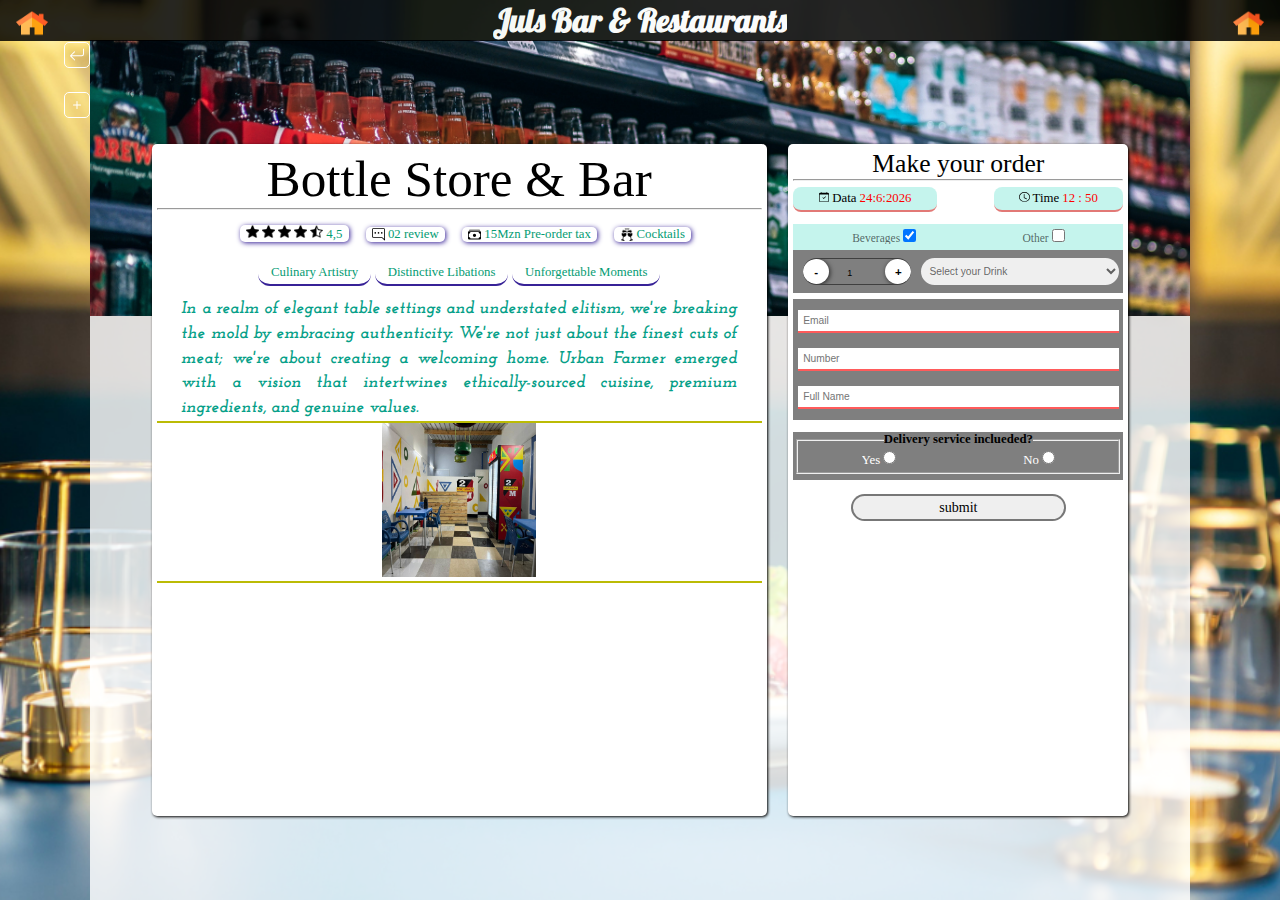
==== commit a3075eac: "updates" ====
--- a/assets/Restaurants/Bar+1.html
+++ b/assets/Restaurants/Bar+1.html
@@ -83,11 +83,11 @@
 
                         <div>
                             <div id="mainView">
-                                <img src="MObileBar/MainView.jpg" alt="">
+                                <img src="Bar+1/bar+1.jpg" alt="">
                                 <div id="mainViewInfo" class="escola">
                                     <div id="left" class="info-leftRigth">
                                         <Span class="span-view">
-                                            Restaurants & Bar 
+                                            Bottle Store & Bar 
                                         </Span>
                                         <hr>
                                         <p>
@@ -118,7 +118,7 @@
                                                 In a realm of elegant table settings and understated elitism, we're breaking the mold by embracing authenticity. We're not just about the finest cuts of meat; we're about creating a welcoming home. Urban Farmer emerged with a vision that intertwines ethically-sourced cuisine, premium ingredients, and genuine values.
                                             </p>
                                             <p id="divLogo">
-                                                <img id="logo" src="MObileBar/Logo.jpg" alt="">
+                                                <img id="logo" src="Bar+1/Logo.jpg" alt="">
                                             </p>
                                         </p>
                                     </div>
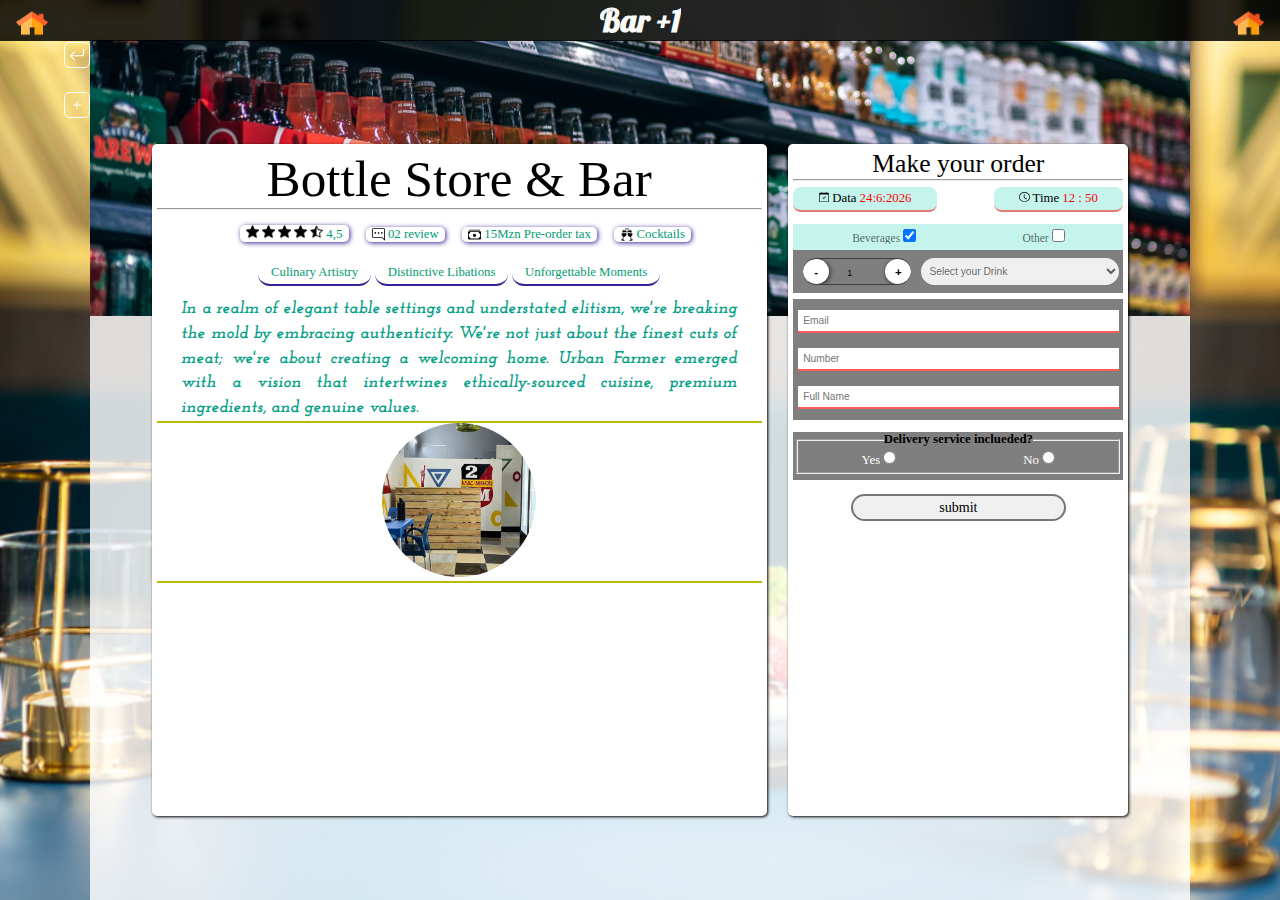
==== commit 44079aa7: "updates" ====
--- a/assets/Restaurants/Bar+1.html
+++ b/assets/Restaurants/Bar+1.html
@@ -38,7 +38,7 @@
                 <article id="cabecalho">
                     <img id="Home" src="../Images/home.png" alt="">
                     <h1>
-                        Juls Bar & Restaurants
+                        Bar +1
                     </h1>
                     <img src="../Images/home.png" alt="">
                 </article>
@@ -118,7 +118,7 @@
                                                 In a realm of elegant table settings and understated elitism, we're breaking the mold by embracing authenticity. We're not just about the finest cuts of meat; we're about creating a welcoming home. Urban Farmer emerged with a vision that intertwines ethically-sourced cuisine, premium ingredients, and genuine values.
                                             </p>
                                             <p id="divLogo">
-                                                <img id="logo" src="Bar+1/Logo.jpg" alt="">
+                                                <img id="logo" src="Bar+1/new-logo.png" alt="">
                                             </p>
                                         </p>
                                     </div>
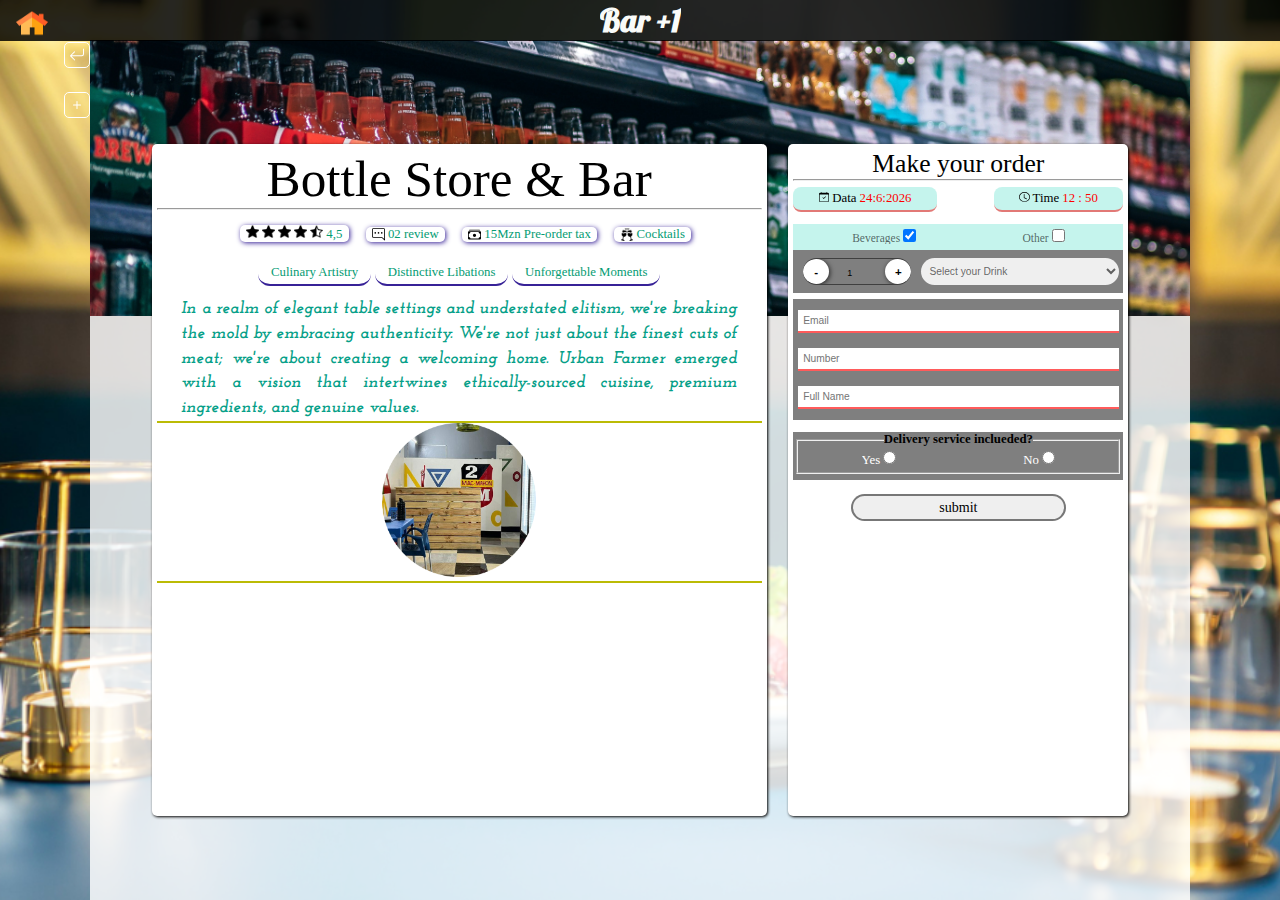
==== commit ce05cd13: "updating" ====
--- a/assets/Restaurants/Bar+1.html
+++ b/assets/Restaurants/Bar+1.html
@@ -40,7 +40,7 @@
                     <h1>
                         Bar +1
                     </h1>
-                    <img src="../Images/home.png" alt="">
+                    <img class="esconder" src="../Images/home.png" alt="">
                 </article>
                 <br>
                 <article id="juls">
--- a/assets/Styles/mainStyle.css
+++ b/assets/Styles/mainStyle.css
@@ -48,6 +48,10 @@
 
 .Image_Fixed > article#cabecalho > p:hover{
     border: 1px solid rgba(251, 255, 0, 0.568) ;  /*----Configuração de header------*/
+}
+
+.esconder{
+    opacity: 0;
 }
 
 .Image_Fixed > article#cabecalho > p > img{
@@ -94,7 +98,7 @@
   
 }
 
-.Image_Fixed > article#central > p{
+.Image_Fixed > article#central > div{
     display: flex;
     justify-content: space-between;
     padding: 0em 5em;
@@ -735,6 +739,10 @@
     font-style: italic;
 }
 
+#resttt{
+    opacity: 0;
+}
+
 
 #restaurantes{
     display: flex;
@@ -824,34 +832,35 @@
 
 .venues-description{
     display: block;
-    width: 95%;
+    width: 93%;
     padding: 1em;
     height: auto;
-    text-align: justify;
+    text-align: center;
     font-family: cursive;
-    font-size: .9vw;
-    color:brown;
-    background-color:rgba(0, 0, 0, 0.239);
+    font-size: 1.3vw;
+    color:rgb(255, 255, 255);
+    background-color: rgba(0, 0, 0, 0.856);
     border-radius: 0px 0px 15px 15px;
-    margin-top: -.5em;
+    
 }
 
 
 .main-venues-title{
     z-index:1;
-    background-color: rgba(0, 0, 0, 0.239);
+    background-color: rgba(0, 0, 0, 0);
     display: block;
     position: absolute;
-    height: 100%;
+    height: 70%;
     width: 2.4vw;
     text-align: center;
     color: brown;
     font-style: italic;
-    border-radius: .6em 0em 0em .6em;
+    border-radius: .6em 0em 0em 0em;
     left: 0px;
     top: 0px;
     writing-mode: vertical-rl;
     font-size: 2vw;
+    font-weight: bolder;
     letter-spacing: .2em;
 }
 
@@ -890,12 +899,121 @@
    border: 2px solid #15d6d6;
 }
 
+.Julsbar-fotoProdutos{
+    border-top: 1px solid #3333335d;
+    display: flex;
+    height: 13.3vh;
+    justify-content: center;
+    align-items: center;
+    margin-top: 16.4em;
+    width: 100%;
+}
+
+.Julsbar-fotoProdutos span{
+    box-shadow: 0px 0px 8px #000;
+    padding: 0em .5em;
+    margin: .3em;
+    border-radius: 9px;
+}
+
+.Julsbar-fotoProdutos img{
+   width: 7vw;
+   height: 10vh;
+}
+
+
+.contactArea{
+    display: flex;
+    justify-content: center;
+    align-items: center;
+    padding: 2em;
+    gap: 3.5em;
+}
+
+.contactArea > div{
+    padding: 1.5em;
+    box-shadow: 0px 0px 6px rgba(0, 0, 0, 0.322);
+    font-size: 17pt;
+    text-align: center;
+    width: 23%;
+    height: 32vh;
+    display: flex;
+    justify-content:center ;
+    align-items: center;
+    flex-direction: column;
+    color: #000000a2;
+
+}
+
+.contactArea > div > p{
+    text-align: center;
+    font-weight: bolder;
+    margin-bottom: .5em;
+    color: #000;
+}
+
+.contactArea > div > p svg{
+    color:#223f22;
+    width: 3vw;
+    height: 3vw;
+}
+
+
+.phone_form{
+    display: flex;
+    justify-content: center;
+    align-items: center;
+    flex-direction: row;
+    padding: 2em;
+    gap: 2em;
+}
+
+
+.icon_side{
+   box-shadow: 0px 0px 8px #419c41;
+   width:45.5%;
+   height:59vh;
+   display: flex;
+   justify-content: center;
+   align-items: center;
+}
+
+.icon_side > img{
+    width: 50%;
+}
+
+
+.form_side{
+   width: 45.5%;
+   height: 59vh;
+}
+
+#submit_title{
+    text-align: center;
+    font-size:20pt ;
+    font-weight: bolder;
+}
+
+.form_side > form > p{
+    margin: .5em 0em;
+
+}
+
+
+.form_side input{
+    width: 98%;
+    padding: .5em 0em;
+    height: 2.5vh;
+}
+
+textarea{
+    width: 98%;
+}
 
 footer{
     background-color: #000;
     color:white;
     text-align: center;
-    height: 25vh;
 }
 
 .link-fooat{
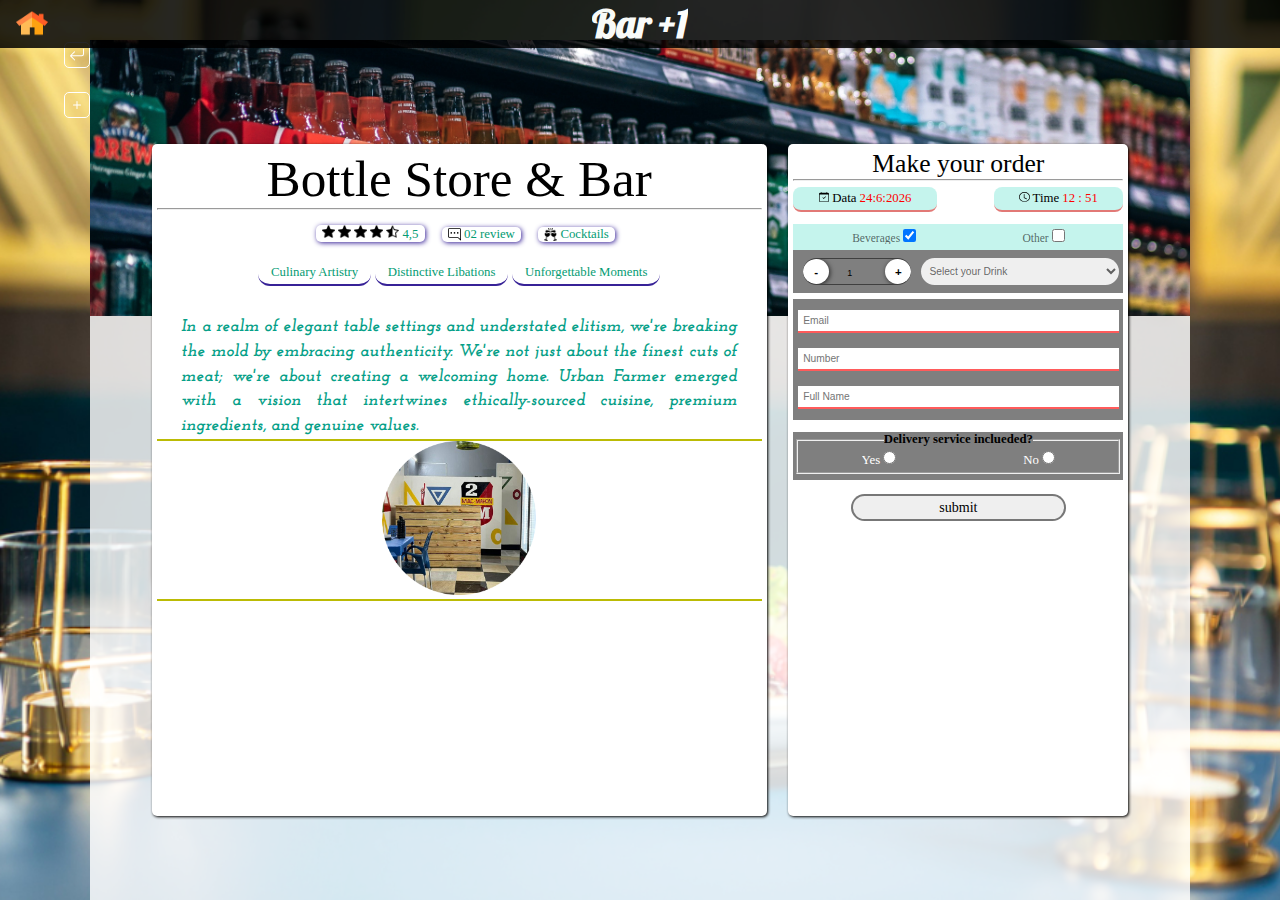
==== commit 76021e43: "updates" ====
--- a/assets/Restaurants/Bar+1.html
+++ b/assets/Restaurants/Bar+1.html
@@ -104,14 +104,15 @@
                                                 02  review
                                             </span>
                                             <span>
-                                                <img class="menor"  src="../Images/cash-stack.svg" alt="">
-                                                15Mzn  Pre-order tax 
-                                            </span>
-                                            <span>
                                                 <img class="menor"  src="../Images/toast.png" alt="">
                                                 Cocktails 
                                             </span>
-                                            <p class="tag">Culinary Artistry</p>  <p class="tag">Distinctive Libations</p> <p class="tag">Unforgettable Moments</p>
+
+                                            <div class="tag-div">
+                                                <p class="tag">Culinary Artistry</p>
+                                                <p class="tag">Distinctive Libations</p>
+                                                <p class="tag">Unforgettable Moments</p>
+                                            </div>
                                             <br>
 
                                             <p class="general-p">
--- a/assets/Styles/mainStyle.css
+++ b/assets/Styles/mainStyle.css
@@ -4,22 +4,15 @@
 @import url('https://fonts.googleapis.com/css2?family=Black+Ops+One&display=swap');
 @import url('https://fonts.googleapis.com/css2?family=Bilbo+Swash+Caps&display=swap');
 
+@import url('https://fonts.googleapis.com/css2?family=Bilbo+Swash+Caps&family=Edu+TAS+Beginner:wght@400..700&family=Homenaje&family=Ribeye&family=Roboto+Mono:ital,wght@0,100..700;1,100..700&display=swap');
+
+
 *{
     margin: 0;
     padding: 0;
     overflow-x: hidden; 
     
 }
-body{
-  width: 100vw;
-  
-}
-
-#Container{
-    width: 100vw;
-    
-}
-
 
 .Image_Fixed{
     background-color:black;
@@ -64,7 +57,7 @@
 
 .Image_Fixed > article#cabecalho > h1{
     font-family: 'lobster';
-    font-size:2em;
+    font-size:3vw;
     display: block;    /*----Configuração de header------*/
     text-align: center;
 
@@ -138,11 +131,12 @@
     padding: 5px;
     color: white;
     margin-left: -10%;
+    font-size: 1.4vw;
 }
   
 
 .contact > p{
-    padding: 1em;
+    padding: 0em 1em;
     display: none;
 }
 
@@ -162,13 +156,14 @@
     border: 1px solid #fff;
     background-color: rgb(102, 41, 41);
     display: block;
-    border-radius: 80px 0px
+    border-radius: 80px 0px;
+    padding: 1.5em;
 }
 .about-us-t{
     display: block;
     color:#c2c508;
     text-align: center;
-    font-size: xx-large;
+    font-size: 2.2vw;
     font-family: cursive;
     font-style: italic;
     font-weight:bolder ;
@@ -190,16 +185,13 @@
     text-align:justify; 
     letter-spacing: 1px;
     font-style: italic;
-    font-size: 18px;
-    
-
 }
 
 .vision-t{
     display: block;
     color:#fff;
     text-align: center;
-    font-size: xx-large;
+    font-size: 2.2vw;
     font-family: cursive;
     font-style: italic;
     font-weight:bolder ;
@@ -216,14 +208,12 @@
     text-align:justify;  
     letter-spacing: 1px;
     font-style: italic;
-    font-size: 18px;
-
 }
 
 .what-t{
     display: block;
     color:#07b7c4;
-    font-size: xx-large;
+    font-size: 2.2vw;
     font-family: cursive;
     font-style: italic;
     font-weight:bolder ;
@@ -239,7 +229,6 @@
     color:#07b7c4;
     padding: 0em 1.5em 2em 1em;
     font-style: italic;
-    font-size: 18px;
 }
 
 /*----------- 
@@ -263,27 +252,30 @@
 
 
 
-p.service{
+.service{
+    display:flex;
     width: 80%;
     margin: auto;
     font-size: 13pt;
-    margin-bottom: 2em;
     color:rgba(44, 43, 43, 0.76);
-    display: grid;
-    grid-template-columns: repeat(3, 1fr);
     align-items: center;
-    justify-items: center;
-    text-align: center;
-    
-}
-
-.Event_content2  > h1{
+    justify-content: center;
+    text-align: center;
+}
+
+.Event_content2{
+    background-image: linear-gradient(to right,
+    #0f172a, #feb47b, rgba(0, 0, 255, 0.226), #ffcc88, #0f172a);
+}
+
+.Event_content2  > .service-Disc{
     text-align: center;
     letter-spacing: 0.5em;
-    font-size: 256%;
+    font-size: 200%;
     width: 60vw;
     margin: auto;
     margin-bottom: .8em;
+    color: #000;
 }
 
 .Event_content2 > article.service-intro > h2{
@@ -295,6 +287,9 @@
 
 .service-intro{
     margin: auto;
+    font-size: 1.6vw;
+    text-align: center;
+    position: relative;
 }
 
 .service-intro > p{
@@ -302,46 +297,61 @@
     margin:auto ;
     line-height: 1.6em;
     font-family: cursive;
-    font-size: large;
     letter-spacing: .1em;
-    color: #088080;
-}
-
-span.catering{
-    display:block;
+    color: #313030;
+}
+
+.catering{
+    display:flex;
+    justify-content: center;
+    align-items: center;
+    flex-direction: column;
     width: 90%;
     font-family:  sans-serif;
     cursor: pointer;
-    height: 15em;
+    height: 17em;
     padding: .2em;
     overflow: hidden;
     position: relative;
-    background-color:#d6d1d16e;
+    background-color:#161616ec;
     margin: 1em;
-    align-items: center;
-    line-height: 50,50;
     border-radius: 1em;
-    
-    
-}
-span.catering-foto img{
-    width: 290px;
+}
+
+span.h3{
+    font-family: 'Times New Roman', Times, serif;
+    font-weight: bolder;
+    font-size: 110%;
+    color:#ffffffdc;
+    transition: .3s;
+    position:absolute;
+    top: 0;
+}
+
+
+
+.catering-foto img{
+    width: 300px;
     height: 200px;
-    margin: auto;
     transition: 2s ease;
     display: block;
     border-radius: 5px;
     box-shadow: rgba(0, 128, 0, 0.450) -2px -2px 5px;
+    margin-bottom: 1em;
+    position: absolute;
+    margin-left: -8.6em;
+    top: 5em;
 }
 
 .catering-text{
-    display:table;
+    display:flex;
+    justify-content: center;
+    align-items: center;
     width: 290px;
-    height: 0px;
-    text-align: left;
-    opacity: 0;
-    margin: auto;
-    color: #000;
+    height: 180px;
+    opacity: 1;
+    margin-top: -100%;
+    color:#000;
     font-size: 0px;
     padding: .3em;
     line-height: 1.5em;
@@ -349,48 +359,32 @@
     border-radius: 5px;
     box-shadow: rgba(0, 128, 0, 1) -2px -2px 11px;
     font-style: italic;
-}
-
-
-
-
-span.h3{
-    font-weight: bolder;
-    font-family: 'Ephesis', cursive;
-    font-family: 'PT Sans Narrow', sans-serif;
-    font-size: 1.6aem;
-    color: #4b4848;
-    transition: .3s;
-    margin-bottom: 1em;
-}
-
-.x{
-    background-repeat: no-repeat;
-    background-size: cover;
-    background-color: rgb(21, 214, 214);
-}
-
-.Event_Title{
+    font-family: cursive;
+    position: absolute;
+    top: 5.5em;
+}
+
+
+.Registration_Area{
     color: green;
     font-family: "Black Ops One", system-ui;
     font-weight: 400;
     font-style: normal;
     font-style: italic;
-    font-size: 52px;
+    font-size: 4vw;
     background-color: #def0f0;
     display: flex;
     justify-content: space-between;
     padding:.2em 1em;
 }
 
-.Event_Title > p.input-btn{
-    width:20;
+.Registration_Area > p.input-btn{
+    width:40%;
     text-align: center;  /*div atrás do botão*/
     margin-top: -12px;
-
-}
-
-.Event_Title > p.input-btn >input{
+}
+
+.Registration_Area > p.input-btn >input{
     background-color: rgb(133, 15, 15);
     padding: 0.5em 1em;          /*O própio botão*/
     border-radius: 15px;
@@ -400,13 +394,13 @@
 }
 
 
-.Event_Title > p.input-btn >input:hover{
+.Registration_Area > p.input-btn >input:hover{
    color: brown;
    background-color: #fff;
 }
 
-.Event_Title > p#be-Member{
-    width: 80%;
+.Registration_Area > p#be-Member{
+    width: 55%;
     margin: auto;
     background-color: #def0f0;
     border-radius: 20px;
@@ -419,54 +413,65 @@
     width: 75%;
     margin: auto;
     box-shadow: 0px 0px 2px black;
-    color: #000;
+    color: rgb(5, 59, 5);
     margin-top: .85em;
-    font-size: 3.8vw;
+    font-size: 2vw;
     font-family: "Edu TAS Beginner", cursive;
     font-optical-sizing: auto;
     text-align: center;
-    font-weight: 400;
-    text-shadow: 2px 2px 3px rgba(0, 0, 255, 0.200);
+    border-radius: 20px;
+    display: flex;
+    justify-content: center;
+    align-items: center;
+    font-family: "Roboto Mono", monospace;
+    font-optical-sizing: auto;
+    font-weight: bold;
     font-style: normal;
-    border-radius: 20px;
-    display: flex;
-    justify-content: center;
-    align-items: center;
+    background-image: url(../Images/inn.png);
 }
 
 .slideshow-container {
     width: 100%;
     position: relative;
     margin: auto;
-    padding: 2em 0em;
-  }
-
-  .sub-container{
+    margin: 2.5em 0em;
+}
+
+.hidden-fig{
+    margin-left:-100%;
+}
+
+.shown-fig{
+    margin-left:0%;
+    transition: all 1s;
+}
+
+
+.sub-container{
+    position:relative;
     width: 70%;
     margin: auto;
     box-shadow: 1px 1px 6px black;
     border-radius: 20px;
-    padding:2em 1.90em;
-  }
+    padding:.5em 1.90em;
+    border-top: 1px solid rgba(0, 0, 0, 0.39);
+    border-bottom: 1px solid rgba(0, 0, 0, 0.39);
+}
   
-  .slide, .slideII{
+.slide, .slideII{
     position:relative;
     display: none;
     justify-content: space-around;
     height: auto;
-    padding:0em 0em 6em 0em;
+    padding:0em;
     width:100%;
-    height: 25vh;
-   
-   
-  }
+    height: auto;
+    margin: 0em;
+}
 
   .fade, .fadeII{
     animation-name: fade;
     animation-duration: 1.5s;
-
-    
-    
   }
   
   @keyframes fade{
@@ -518,40 +523,67 @@
     display: inline;
 }
 
-.sub-container img{
-    width: 30%;
-    background: rgba(0, 0, 0, 0.836);
-    border-radius: 10px;
-    border: 1px solid rgba(0, 0, 255, 0.842);
-    
-}
-
-.produtos_descricao{
-    position: absolute;
-    gap: 13em;
-    width: 80%;
-    top: 8.5em;
-    display: flex;
-    justify-content: center;
-    align-items: center;
-    font-weight: 400;
-    font-size: 15pt;
-    font-style: normal;
-    color: #223f22;
-}
-
-.produtos_descricao p{
+.sub-container img{  
+    background-color:#161616ec;
+    border-radius: 10px 10px 0px 0px;
+    
+}
+
+.slideshow-container div.figure{
+    text-align: center;
+    display: block;
+    width:91.5%;
+    margin: 1em;
+
+  }
+
+  .slideshow-container div.figure img{
     width: 100%;
-    text-align: center;
-   
-}
+    height: 42vh;
+    
+    
+  }
+
+  .slideshow-container figcaption{
+    height: auto;
+    width:95.4%;
+    margin: auto;
+    margin-top: -.3em;
+    padding: 0em .5em;
+    text-align: center;
+    border: 2px solid #223f22;
+    border-radius: 0px 0px 10px 10px;
+    background-color:#16161652;
+  }
+  .slideshow-container figcaption > span.fig-title{
+    font-size: 1.7em;
+    color:#fff;
+  }
+
+  .slideshow-container figcaption > span.fig-txt{
+    font-size: 1em;
+    line-height: .9em;
+    text-align: center;
+    color: #ffffffb9;
+    font-family: 'Times New Roman', Times, serif;
+    
+  }
 
 .fried{
-    margin-top: -1em;
     display: flex;
     justify-content: center;
     width: 100%;
     border-radius: 20px;
+    transition: 4s;
+}
+
+.opacity-style{
+    opacity: 0;
+}
+
+.normal-view{
+    opacity: 1;
+    transition: 3s;
 }
 .fried img{
     width: 75%;
@@ -697,37 +729,57 @@
     width: 40px;
 }
 
-
-.paragraph-gif{
-    padding: 1.2em 2em 1.2em 1.2em;
-    display: flex;
+/*Configuração da area da foto legendada com marquee*/
+.foto-legendada{
+    padding: 1em 0em;
+    display: flex;
+    flex-direction: row;
     justify-content: center;
     background-color: rgb(34, 63, 34);
 }
 
-span.imgGif img{
-    height: 60vh;
-    width: 60vw;
-}
-
-span.infoGif{
-    width: 38vw;
-    display: flex;
+.ft-Left{
+    width: 55vw;
+    height: 48vh;
+    position: relative;
+}
+
+.ft-Left img{
+    height: 47vh;
+    width: 55vw;
+}
+
+.ready-message{
+    width: 35vw;
+    display: flex;
+    justify-content: center;
+    align-items: center;
+    position: relative;
+    height: 45vh;
+    font-size: 2.5em;
+    margin: auto;
+    margin-top: -8em;
+}
+
+.ft-right{
+    width: 47.6vw;
     font-size: 2vw;
-    height: 59.7vh;
-    background-color: #00000015;
+    height: 46.8vh;
+    background-color: #000000;
     border: 1px solid black;
     color:#fff;
+    display: flex;
     justify-content: center;
     align-items: center;
-    padding: 0em 2em;
+    text-align: center;
     font-family: cursive;
     transition: .5s;
 }
 
-span.infoGif:hover{
+.ft-right:hover{
     cursor: default;
     color: #000;
+    background: #fff;
 }
 
 #titleInfo{
@@ -741,38 +793,24 @@
 
 #resttt{
     opacity: 0;
+    height: 8vh;
 }
 
 
 #restaurantes{
     display: flex;
     justify-content: center;
-    background-color: #def0f0 ;
 }
 
 #tableBookings{
     display: flex;
     justify-content: center;
-    background-color: #def0f0 ;
 }
 
 #caterings{
     display: flex;
     justify-content: center;
-    background-color: #def0f0 ;
-}
-
-.main-view-venues{
-    width: 80%;
-    box-shadow: 1px 1px 4px black;
-    position: relative;
-    justify-content: center;
-    display: flex;
-    padding:0em 2em;
-    margin:2em 0em;
-    padding: 2em 0em;
-}
-
+}
 
 .map-julsBar{
     width: 45%;
@@ -787,10 +825,32 @@
     border-radius: 15px 15px 0px 0px;
 }
 
+.bg-venues{
+    background-image: linear-gradient(to right,
+    #0f172a, #feb47b, rgba(0, 0, 255, 0.226), #ffcc88, #0f172a);
+}
+
+
+.main-view-venues{
+    width: 80%;
+    box-shadow: 1px 1px 4px black;
+    position: relative;
+    justify-content: center;
+    display: flex;
+    padding:0em 2em;
+    margin:2em 0em;
+    padding: 2em 0em;
+
+}
+
+
+
 .venues{
     display: flex;
     justify-content: center;
+    align-items: center;
     position: relative;
+    flex-direction: column;
     width: 45%;
     margin-top: 0em;
     height: auto;
@@ -798,59 +858,54 @@
     background-color: #bacff2;
 }
 
+#venue-1{
+    background-image: url('../Images/Bar-2.jpg');
+    background-position: center;
+    background-size: cover;
+    width: 100%;
+    height: 41.5vh;
+}
+
+#venue-2{
+    background-image: url('../Images/bar-1.webp');
+    background-position: center;
+    background-size: cover;
+    width: 100%;
+    height: 41.5vh;
+}
+
+#venue-3{
+    background-image: url('../Images/catering.jpeg');
+    background-position: center;
+    background-size: cover;
+    width: 100%;
+    height: 41.5vh;
+}
+
 .venues_logo{
+    text-align: center;
     position: absolute;
-    display: flex;
+    display: block;
     justify-content: center;
     align-items: center;
-    background-color: #ffffff00;
-    width: 9vw;
-    background-position: center;
-    background-repeat: no-repeat;
-    background-size: cover;
-    align-items: center;
+    width: 100%;
+    margin-top: 1.5em;
     z-index: 0;
-    margin-top: 1em;
-    padding: .5em;
 }
 
 .venues_logo > img{
     z-index: 0;
     border-radius: 50%;
-    width: 100%;
+    width: 20%;
     box-shadow: 1px 1px 8px black;
 }
-
-.venues-title{
-    
-    position: relative;
-    top: 0px;
-    left: 0px;
-    height: auto;
-}
-
-
-.venues-description{
-    display: block;
-    width: 93%;
-    padding: 1em;
-    height: auto;
-    text-align: center;
-    font-family: cursive;
-    font-size: 1.3vw;
-    color:rgb(255, 255, 255);
-    background-color: rgba(0, 0, 0, 0.856);
-    border-radius: 0px 0px 15px 15px;
-    
-}
-
 
 .main-venues-title{
     z-index:1;
-    background-color: rgba(0, 0, 0, 0);
+    background-color: rgba(0, 0, 0, 0.836);
     display: block;
     position: absolute;
-    height: 70%;
+    height: 75.5%;
     width: 2.4vw;
     text-align: center;
     color: brown;
@@ -862,6 +917,53 @@
     font-size: 2vw;
     font-weight: bolder;
     letter-spacing: .2em;
+    border-right: 1px solid rgba(141, 4, 4, 0.877);
+}
+
+
+.venues-title{ 
+    position: relative;
+    top: 0px;
+    left: 0px;
+    height: auto;
+    border-radius: 3em;
+}
+
+
+.venues-description{
+    display: block;
+    width: 93%;
+    padding: 1em;
+    height: auto;
+    text-align: center;
+    font-family: cursive;
+    font-size: 1.3vw;
+    color:rgb(255, 255, 255);
+    background-color: rgba(0, 0, 0, 0.856);
+    border-radius: 0px 0px 15px 15px;
+    
+}
+
+.Julsbar-fotoProdutos{
+    border-top: 1px solid #3333335d;
+    display: flex;
+    height: 13.3vh;
+    justify-content: center;
+    align-items: center;
+    margin-top: 0em;
+    width: 100%;
+}
+
+.Julsbar-fotoProdutos span{
+    box-shadow: 0px 0px 8px #000;
+    padding: 0em .5em;
+    margin: .3em;
+    border-radius: 9px;
+}
+
+.Julsbar-fotoProdutos img{
+   width: 7vw;
+   height: 10vh;
 }
 
 
@@ -881,7 +983,7 @@
 
 
 .BTNII{
-    font-family: cursive;
+   font-family: 'Times New Roman', Times, serif;
    outline: none;
    width: 100%; 
    border: 2px solid #0000003d; 
@@ -899,26 +1001,10 @@
    border: 2px solid #15d6d6;
 }
 
-.Julsbar-fotoProdutos{
-    border-top: 1px solid #3333335d;
-    display: flex;
-    height: 13.3vh;
-    justify-content: center;
-    align-items: center;
-    margin-top: 16.4em;
-    width: 100%;
-}
-
-.Julsbar-fotoProdutos span{
-    box-shadow: 0px 0px 8px #000;
-    padding: 0em .5em;
-    margin: .3em;
-    border-radius: 9px;
-}
-
-.Julsbar-fotoProdutos img{
-   width: 7vw;
-   height: 10vh;
+#contactA{
+    height: 5vh;
+    background-image: linear-gradient(to right,
+    #0f172a, #feb47b, rgba(0, 0, 255, 0.226), #ffcc88, #0f172a);
 }
 
 
@@ -942,7 +1028,6 @@
     align-items: center;
     flex-direction: column;
     color: #000000a2;
-
 }
 
 .contactArea > div > p{
@@ -1033,6 +1118,14 @@
     border-bottom: 5px solid rgba(0, 128, 0, 0.322);
 }
 
+.ft-screenshort{
+    width: 100%;
+    display: flex;
+    justify-content: center;
+    background-image: linear-gradient(to right,
+    #0f172a, #feb47b, rgba(0, 0, 255, 0.226), #ffcc88, #0f172a);
+}
+
 .srceenshort img{
     width: 100%;
 }
@@ -1056,7 +1149,19 @@
 
 
 /*-------------Configuração de Media queries-----------------------*/
-#Cell{
+#Cell{ /* mobile cell no tamnanho maior*/
+    display:none;
+}
+#mobileCentral{
+    display: none;       
+}
+
+#menu-fechar, #menu-humburguer{
+    display: none;
+    visibility: hidden;
+}
+
+.logo-mobile{
     display: none;
 }
 
@@ -1067,33 +1172,370 @@
 }
 
 @media(max-width: 600px){
-    #Cell{
+    .Image_Fixed > article#cabecalho > h1{
+        font-size: 5vw;
+    }
+
+    #Home{
+        display: none;
+    }
+
+    #menu-fechar, #menu-humburguer{
+        visibility: visible;
+    }
+
+    #menu-humburguer{
+        display: block;
+    }
+
+    #central{
+        display: none;
+    }
+
+    #mobileCentral{
+        display: block;
+        margin-top: -100%;
+        margin-left:0em ;
+        color: #fff;
+        cursor: pointer;
+        width: 100%;
+        z-index: 1;
+    }
+
+    #mobileCentral a{
+        color: #fff;
+        text-decoration:none;
+    }
+
+    #mobileCentral ul{
+        
+        background-color: #000000dc;
+    }
+
+    #mobileCentral ul li{
+        padding: .5em 1em;
+        background-color: #223f22;
+        margin-top: .3em;
         display: flex;
-        text-align: center;
+        align-items: center;
+        gap: .5em;
+    }
+
+    #mobileCentral ul li img{
+        width: 2em;
+    }
+
+
+    .logo-mobile{
+        margin-top: 1.5em;
+        font-size: 10em;
+        height: 80vh;
+        display: flex;
+        justify-content: center;
+        align-items: center;
+        width: 100vw;
+        position: absolute;
+    }
+    .logo-mobile > p{
+        width: 80%;
+        display: flex;
+        justify-content: center;
+        box-shadow: 0px 0px 10px green;
+    }
+
+    .logo-mobile img{
+        width: 60%;
+    }
+
+    .info-carossel{
+        font-size: 1.1em;
+    }
+
+    .sub-container{
+        display: flex;
         align-items: center;
         justify-content: center;
-        color: red;
-        height: 100vh;
+        flex-direction: column;
+    }
+        
+    .slide, .slideII{
+        display: flex;
+        flex-direction: column;
+        justify-content: center;
+        align-items: center;
+        width: 130%;
+        height: 100%;
+    }
+    div.figure{
+        display: inline;
+        justify-content: center;
+        align-items: center;
+        width:95%;
+        height: auto;
+    }
+
+    .slideshow-container div.figure img{
+        width: 100%;
+        height: 24vh;
+    }
+    .slideshow-container figcaption{
+        width:98.5%;
+        height: auto;
+        padding: 0;
+    }
+
+    .slideshow-container figcaption > span.fig-title{
+        font-size: 1.2em;
+        color:rgb(150, 16, 16);
+    }
+
+    .slideshow-container figcaption > span.fig-txt{
+        font-size: .8em;
+    }
+
+    .fried{
+        width: 100%;
+    }
+
+    .fried img{
+        width:90%;
+    }
+    .contact{
+        font-size: 3.3vw;
+    }
+
+    .contact-title{
+        font-size: 6.5vw;
+        
+    }
+
+    .service{
+        display: flex;
+        flex-direction: column;
+        width: 95%;
+    }
+
+    .service-intro > p{
+        width: 80%;
+        margin:auto ;
+        line-height: 1.6em;
+        font-family: 'Times New Roman', Times, serif;
+        font-size: 4.3vw;
+        letter-spacing: .1em;
+        color: #313030;
+    }
+
+    span.h3{
         font-weight: bolder;
-        font-size: large;
-        font-family: 'Bungee Spice', sans-serif;
-        font-family: 'Rubik Maps', system-ui;
-        font-family: 'Rubik Scribble', system-ui;
-    }
-
-    #Cell > p > em{
-        color:green;
-        font-weight: 100;
-        font-size: small;
-        font-family: cursive;
-    }
+        font-family: 'Ephesis', cursive;
+        font-family: 'PT Sans Narrow', sans-serif;
+        font-size: 1.1em;
+        color:#ffffffdc;
+        transition: .3s;
+    }
+
+    .catering-foto img{
+        width: 310px;
+        margin-left: -9em;
+        margin-top: -2em;
+        height: 190px;
+        transition: 2s ease;
+        display: block;
+        border-radius: 5px;
+        box-shadow: rgba(0, 128, 0, 0.450) -2px -2px 5px;
+    }
+
+    .catering-text{
+        width: 310px;
+        top: 3.7em;
+        font-family: 'Times New Roman', Times, serif;
+    }
+
+    .foto-legendada{
+        display: flex;
+        flex-direction: column; 
+        justify-content: center;
+        align-items: center;
+    }
+
+    .ft-Left{
+        width: 95%;
+        height: 48vh;
+    }
+    
+    .ft-Left img{
+        height: 47vh;
+        width: 100%;
+        margin: auto;
+    }
+
+    .ready-message{
+        font-size: 1.5em;
+        margin-top: -12em;
+        width: 70%;
+        font-family: Georgia, 'Times New Roman', Times, serif;
+    }
+    
+    .ft-right{
+        width: 95%;
+        font-size: 1.2em;
+        
+    }
+
+    .ft-right:hover{
+        background-color: #fff;
+    }
+    
+
+    .Registration_Area > p.input-btn{
+        width:40%;
+        text-align: center;  /*div atrás do botão*/
+        margin-top: .5em;
+    }
+
+    .main-view-venues{
+        width: 90%;
+        justify-content: center;
+        flex-direction: column;
+        align-items: center;
+        gap: 1em;
+    }
+
+    .venues_logo{
+        width: 25vw;
+    }
+
+    .map-julsBar{
+        width: 90%;
+        display: none;
+        flex-direction: column;
+        justify-content: center;
+        align-items: center;
+    }
+
+    .map-julsBar iframe{
+        width: 80vw;
+        display: block;
+        margin: auto;
+        margin-left: .5em;
+    }
+
+    .venues-description{
+        width: 75.5vw;
+        margin-left: 2.1em;
+        font-size: 2.5vw;
+    }
+    
+
+    .venues{
+        width: 90%;
+    }
+
+    #venue-1{
+        height: 29.5vh;
+    }
+
+    #venue-2{
+        height: 29.5vh;
+    }
+
+    #venue-3{
+        height: 29.5vh;
+    }
+
+    .venues_logo{
+        text-align: center;
+        position: absolute;
+        display: block;
+        justify-content: center;
+        align-items: center;
+        width: 100%;
+        margin-top: 1.5em;
+        z-index: 0;
+    }
+    
+    .venues_logo > img{
+        z-index: 0;
+        border-radius: 50%;
+        width: 30%;
+        box-shadow: 1px 1px 8px black;
+    }
+
+    .Abtn{
+        margin-top: -25em;
+    }
+
+
+    .main-venues-title{
+        font-size: 4vw;
+        padding: 0em 1em;
+        z-index: inherit;
+        height: 72%;
+    }
+
+    .Julsbar-fotoProdutos{
+        border-top: 1px solid #3333335d;
+        display: flex;
+        height: 11.3vh;
+        justify-content: center;
+        align-items: center;
+        margin-top: 0em;
+        width: 100%;
+    }
+
+    .Julsbar-fotoProdutos span{
+        margin: .2em
+    }
+
+    .Julsbar-fotoProdutos img{
+        width: 16vw;
+        height: 8vh;
+    }
+
+
+    .srceenshort > p{
+        font-size: 4vw;
+    }
+
+    .contactArea{
+        flex-direction: column;
+    }
+
+
+    .contactArea div{
+        width: 85%;
+    }
+
+    .contactArea > div > p svg{
+        width: 8vw;
+        height: 8vw;
+    }
+
+
+    .phone_form{
+        flex-direction: column;
+    }
+
+    .icon_side{
+        display: none;
+     }
+     
+     .icon_side > img{
+         width: 70%;
+        
+     }
+     
+     
+     .form_side{
+        width: 90%;
+        height: 63vh;
+     }
+
     #Container{
-        display: none;
-    }
-    p.service{
-        grid-template-columns:repeat(1,1fr) ;
-        width: 100vw;
-        
+        /*Area de occultar o mobile phone*/
+        display: flex;
+        flex-direction: column;
+        justify-content: center;
     }
 
     .Image_Fixed > article{
@@ -1101,7 +1543,128 @@
     }
 
     .Image_Fixed > article > img{
+        display: block;
+    }
+
+    /*Formulário de Registros de novos membros*/
+    #formBusinessRegist{
         display: none;
-    }
-}
-
+        position: fixed;
+        background-color: #000000;
+        color: #fff;
+        width: 90vw;
+        height: 100vh;
+        padding:1em;
+        border-radius: 10px;
+        z-index: 1000;
+        align-items: center;
+        justify-content: center;
+        
+    }
+    
+    #formBusinessRegist > p{
+        background-color: black;
+        width: 100%;
+        height: 79%;
+        border-radius: 20px;
+        padding: 1.3em;
+        text-align: center;
+        margin-top: -11em;
+        
+    }
+    #formBusinessRegist > p > span{
+        border-bottom: 1px solid #ffffff77;
+        font-size: 1em;
+        
+    }
+    
+    .Form{
+        position: inherit;
+        width: 100vw;
+        margin-top: 20px;
+        padding: 1em;
+        text-align: center;
+    }
+    
+    .Form input{
+        width: 85%;
+        height: 1.5em;
+        border-radius: 15px;
+        background-color:rgba(255, 255, 255, 0.158);
+        outline: none;
+        border-top: none;
+        border-right: none;
+        border-left: none;
+        color:#fff;
+        padding: .6em;
+        margin-bottom: 2em;
+        text-align: center;
+        
+    }
+    
+    .Form input:hover{
+        background-color:rgba(255, 255, 255, 0.123);
+        line-height: none;
+    }
+
+    .Form fieldset{
+        display: flex;
+        margin: auto;
+        width: 95%;
+        justify-content: center;
+        align-items: center;
+        flex-direction: column;
+    }
+    
+    .Form textarea{
+        position: relative;
+        height: 6em;
+        padding: .5em;
+        margin-right: 0px;
+        margin-bottom: .5em;
+        width:90%;
+        text-align: center;
+        background-color:rgba(255, 255, 255, 0);
+        outline: none;
+        color: #fff;
+        border-radius: 10px;
+    }
+
+    .Form select{
+        position: relative;
+        padding: .3em;
+        margin-left: 0px;
+        width: 90%;
+        outline: none;
+        background-color: rgb(14, 13, 13);
+        border-radius: 10px;
+        color: #fff;
+    }
+    
+    .Form textarea:hover{
+        background-color:rgba(255, 255, 255, 0.123);
+    }
+    
+    
+    .Form label{
+        color: red;
+    }
+    
+    .Form ::placeholder{
+        color: #ffffffad;
+    }
+    
+    #SecondFormBTN, #SecondFormBtn{
+        width: 45%;
+        height: 3em;
+        border: 1px solid #fff;
+        font-style: italic;
+    }
+
+    #SecondFormBtn{
+        margin-top: -2em;
+        margin-bottom: .5em;
+    }
+    
+}
+
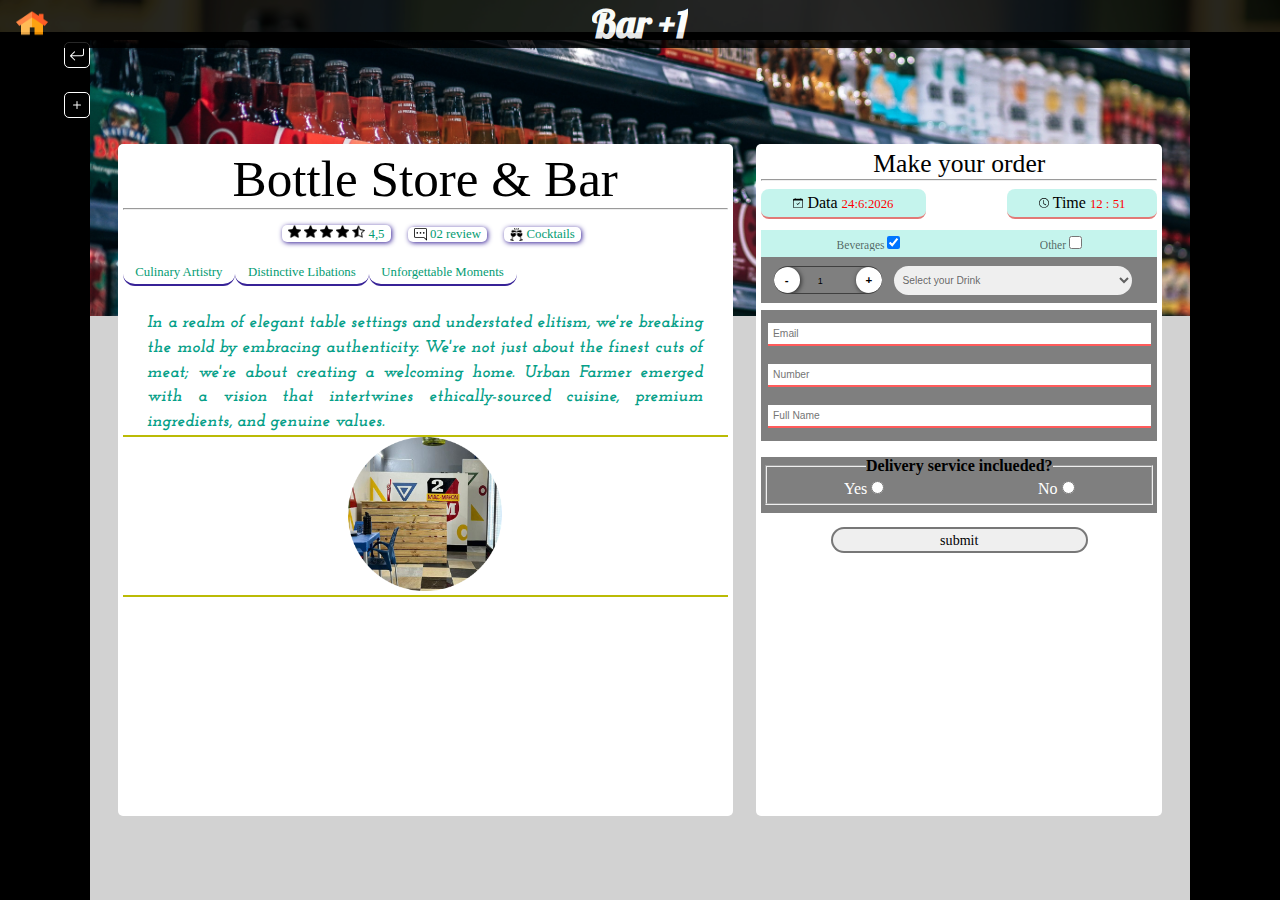
==== commit 72991339: "updates" ====
--- a/assets/Restaurants/Bar+1.html
+++ b/assets/Restaurants/Bar+1.html
@@ -336,42 +336,22 @@
                         <div class="conteiner">
                             <div id="mensagemPhotos">Explore our gallery of work images and immerse yourself in a visual journey of dedication, expertise and excellence.</div>
                             <p class="imagem-a">
-                                <img id="imgJuls1" src="MObileBar/IMG-20231225-WA0031.jpg" alt="" onclick="showPhoto1()">
+                                <img id="imgJuls1" src="Bar+1/IMG-20231224-WA0022.jpg" alt="" onclick="showPhoto1()">
                             </p>
                             <p class="imagem-a">
-                                <img id="imgJuls2" src="MObileBar/IMG-20231225-WA0032.jpg" alt="" onclick="showPhoto2()">
+                                <img id="imgJuls2" src="Bar+1/IMG-20231224-WA0023.jpg" alt="" onclick="showPhoto2()">
                             </p>
                             <p class="imagem-a">
-                                <img id="imgJuls3" src="MObileBar/IMG-20231225-WA0033.jpg" alt="" onclick="showPhoto3()">
+                                <img id="imgJuls3" src="Bar+1/IMG-20231224-WA0024.jpg" alt="" onclick="showPhoto3()">
                             </p>
                             <p class="imagem-a">
-                                <img id="imgJuls4" src="MObileBar/IMG-20231225-WA0034.jpg" alt="" onclick="showPhoto4()">
+                                <img id="imgJuls4" src="Bar+1/IMG-20231224-WA0025.jpg" alt="" onclick="showPhoto4()">
                             </p>
                             <p class="imagem-a">
-                                <img id="imgJuls5" src="MObileBar/IMG-20231225-WA0035.jpg" alt="" onclick="showPhoto5()">
-                            </p>
-                            <p id="imgJuls7" class="imagem-a">
-                                <img src="MObileBar/IMG-20231225-WA0036.jpg" alt=""  onclick="showPhoto6()">
-                            </p>
-                            <p id="imgJuls8" class="imagem-a">
-                                <img src="MObileBar/IMG-20231225-WA0037.jpg" alt=""  onclick="showPhoto7()">
-                            </p>
-                            <p id="imgJuls9" class="imagem-a">
-                                <img src="MObileBar/IMG-20231225-WA0038.jpg" alt=""  onclick="showPhoto8()">
+                                <img id="imgJuls5" src="Bar+1/IMG-20231224-WA0026.jpg" alt="" onclick="showPhoto5()">
+                            </p>
                             
-                            </p>
-                            <p id="imgJuls10" class="imagem-a">
-                                <img src="MObileBar/IMG-20231225-WA0039.jpg" alt=""  onclick="showPhoto9()">
-                            </p>
-                            <p id="imgJuls11" class="imagem-a">
-                                <img src="MObileBar/IMG-20231225-WA0040.jpg" alt=""  onclick="showPhoto10()">
-                            </p>
-                            <p id="imgJuls12" class="imagem-a">
-                                <img src="MObileBar/IMG-20231225-WA0041.jpg" alt=""  onclick="showPhoto11()">
-                            </p>
-                            <p id="imgJuls14" class="imagem-a">
-                                <img src="MObileBar/IMG-20231225-WA0043.jpg" alt=""  onclick="showPhoto13()">
-                            </p>
+                            
                             <div id="photoShowMainFrame">
                                 <div id="photoShow">
                                     <img id="imagemPrincipal" src="MObileBar/IMG-20231225-WA0031.jpg" alt="" onclick="showPhoto1()">
--- a/assets/Styles/mainStyle.css
+++ b/assets/Styles/mainStyle.css
@@ -742,6 +742,7 @@
     width: 55vw;
     height: 48vh;
     position: relative;
+    overflow: hidden;
 }
 
 .ft-Left img{
@@ -867,7 +868,7 @@
 }
 
 #venue-2{
-    background-image: url('../Images/bar-1.webp');
+    background-image: url('../Images/wine-celler.webp');
     background-position: center;
     background-size: cover;
     width: 100%;
--- a/assets/Styles/bar+1.css
+++ b/assets/Styles/bar+1.css
@@ -12,6 +12,7 @@
     justify-content: center;
     gap: 2em;
     margin-top: .9em;
+    background-color: black;
 }
 
 #julsBar{
@@ -26,7 +27,6 @@
 
 
 @media screen and (max-width: 1600px){
-   
     #julsBar{
         width: 86%;
     } 
@@ -40,7 +40,7 @@
     }
     #right{
         height: 34vw; 
-        font-size: 1vw; 
+        font-size: 1em; 
     }
 }
 
@@ -132,7 +132,6 @@
 }
 
 #mainView{
-    
     width: 100%;
     text-align: center;
 }
@@ -155,8 +154,6 @@
 
 
 #mainViewInfo > div.info-leftRigth{
-    height: 73.5vh;
-    box-shadow: 1px 1px 3px;
     background-color: #fff;
     margin-top: .2em;
     border-radius: 5px;
@@ -165,153 +162,18 @@
 }
 
 #left{
+    height: 73.5vh;
     width: 55%;
     margin-right: .6em;
     overflow: hidden;
     display: inline-block;
 }
 
-#leftOther{
-    width: 55%;
-    margin-right: .6em;
-    overflow: hidden;
-    display: none;
-}
-
-#mainOrderPrevision{
-    background-color: rgb(5, 70, 5);
-    display: flex;
-    justify-content: center;
-    align-items: center;
-    z-index: 0;
-}
-
-.orderPrevision{
-    width: 25vw;
-    display: flex;
-    justify-content: center;
-    align-items: center;
-    flex-direction: column;
-    font-size: 1.5vw;
-    height: 55vh;
-    background-color: rgb(5, 70, 5);
-    color:#fff;
-}
-
-#previsionComidas{
-    display: none;
-}
-
-#previsionBebidas{
-    display: none;
-}
-
-
-.orderPrevision > div{
-    height: auto;
-    color: #fff;
-    width: 20vw;
-}
-
-#photoOrder, #photoOrderB{
-    background-color: #fff;
-    border-radius: 15px 15px 0px 0px;
-}
-
-#photoOrder > P, #photoOrderB > P{
-    background-color: rgb(133, 129, 129);
-}
-
-#nameOrder, #nameOrderB{
-    background-color:rgba(255, 0, 0, 0.479);
-    border-radius: 0px 0px 15px 15px;
-    font-family: cursive;
-}
-
-#precoOrder, #precoOrderB{
-    display: flex;
-    flex-direction: column;
-    justify-content: center;
-    align-items: center;
-    width: 25vw;
-    background-color: rgb(5, 70, 5);
-    height: 55vh;
-}
-
-#precoOrder div{
-    box-shadow: 1px 1px 10px #fff;
-    width: 20vw;
-    height: 35vh; 
-    border-radius:15px ;
-    padding: 10px 0px;
-    color: #fff;
-}
-
-#valorTotal{
-    width: 50%;
-    background-color: rgb(56, 1, 1);
-    border-radius: 8px;
-}
-
-#multiplicador{
-    display: flex;
-    align-items: center;
-    justify-content: space-around;
-    margin: auto;
-    font-size: .9vw;
-    color:#fff;
-    width: 50%;
-    text-align: center;
-    border: none;
-
-}
-
-.p1, .p2{
-    display: block;
-    width: auto;
-    position: absolute;
-    color:#fff;
-    font-size: 1.3vw;
-}
-
-.p2{
-    right: 5px;
-}
-
-.p1{
-    left: 5px;
-}
-
-#multiplicadorResultado{
-    display: flex;
-    justify-content: space-between;
-    width: 55%;
-    z-index: 1;
-    position:absolute;
-    bottom: .8em;
-    background-color: rgba(53, 2, 2, 0.493);
-    color: #000;
-}
-#totalN{
-    font-size: 2vw;
-    font-weight: bolder; 
-}
-
-
-.batnNOne{
-    margin-top: 1em;
-    width: 3vw;
-    height: 3vw;
-    border-radius: 50%;
-    background-color: rgba(255, 0, 0, 0.521);
-    color: rgba(255, 0, 0, 0);
-    border: none;
-}
-
 #right{
-    width: 30%;
+    height: 73.5vh;
+    width: 36%;
     margin-left: .6em;
-    overflow: hidden;
+    overflow: auto;
     display: inline-block;
 }
 #mainViewInfo > div > span.span-view{
@@ -354,6 +216,10 @@
     width: 1vw;
 }
 
+#mainViewInfo .tag-div{
+    display: flex;
+}
+
 #mainViewInfo p.tag{
     display: inline-block;
     padding: .3em 1em;
@@ -371,6 +237,144 @@
     background-color: #3722971d;
 }
 
+#leftOther{
+    width: 55%;
+    margin-right: .6em;
+    overflow: hidden;
+    display: none;
+}
+
+#mainOrderPrevision{
+    background-color: rgb(5, 70, 5);
+    display: flex;
+    justify-content: center;
+    align-items: center;
+    z-index: 0;
+}
+
+.orderPrevision{
+    width: 25vw;
+    display: flex;
+    justify-content: center;
+    align-items: center;
+    flex-direction: column;
+    font-size: 1.5vw;
+    height: 55vh;
+    background-color: rgb(5, 70, 5);
+    color:#fff;
+}
+
+#previsionComidas{
+    display: none;
+}
+
+#previsionBebidas{
+    display: none;
+}
+
+
+.orderPrevision > div{
+    height: auto;
+    color: #fff;
+    width: 20vw;
+}
+
+#photoOrder, #photoOrderB{
+    background-color: #fff;
+    border-radius: 15px 15px 0px 0px;
+}
+
+#photoOrder > P, #photoOrderB > P{
+    background-color: rgb(133, 129, 129);
+}
+
+#nameOrder, #nameOrderB{
+    background-color:rgba(255, 0, 0, 0.479);
+    border-radius: 0px 0px 15px 15px;
+    font-family: cursive;
+}
+
+#precoOrder, #precoOrderB{
+    display: flex;
+    flex-direction: column;
+    justify-content: center;
+    align-items: center;
+    width: 25vw;
+    background-color: rgb(5, 70, 5);
+    height: 55vh;
+}
+
+#precoOrder div{
+    box-shadow: 1px 1px 10px #fff;
+    width: 20vw;
+    height: 35vh; 
+    border-radius:15px ;
+    padding: 10px 0px;
+    color: #fff;
+}
+
+#valorTotal{
+    width: 50%;
+    background-color: rgb(56, 1, 1);
+    border-radius: 8px;
+}
+
+#multiplicador{
+    display: flex;
+    align-items: center;
+    justify-content: space-around;
+    margin: auto;
+    font-size: .9vw;
+    color:#fff;
+    width: 50%;
+    text-align: center;
+    border: none;
+
+}
+
+.p1, .p2{
+    display: block;
+    width: auto;
+    position: absolute;
+    color:#fff;
+    font-size: 1.3vw;
+}
+
+.p2{
+    right: 5px;
+}
+
+.p1{
+    left: 5px;
+}
+
+#multiplicadorResultado{
+    display: flex;
+    justify-content: space-between;
+    width: 55%;
+    z-index: 1;
+    position:absolute;
+    bottom: .8em;
+    background-color: rgba(53, 2, 2, 0.493);
+    color: #000;
+}
+#totalN{
+    font-size: 2vw;
+    font-weight: bolder; 
+}
+
+
+.batnNOne{
+    margin-top: 1em;
+    width: 3vw;
+    height: 3vw;
+    border-radius: 50%;
+    background-color: rgba(255, 0, 0, 0.521);
+    color: rgba(255, 0, 0, 0);
+    border: none;
+}
+
+
 #divLogo{
     border-top: 2px solid rgb(187, 187, 5);
     border-bottom: 2px solid rgb(187, 187, 5);
@@ -384,7 +388,6 @@
 
 
 /*Configuração de ABA  de order*/
-
 .span-order{
     font-size: 2vw;
 }
@@ -602,7 +605,7 @@
     border: 2px solid rgba(255, 0, 0, 0.585);
 }
 
-/*-------------------------------Estilização da ABA photos*-------------------------------------------------------------*/
+/*-------------------------------Estilização ABA photos*----------------------------------------*/
 #mensagemPhotos{
     background-color: #fff;
     width: 99%;
@@ -871,4 +874,771 @@
 
 #cancelBtnF2:hover{
     background-color: rgba(255, 0, 0, 0.9);
+}
+
+
+/*Configuração de mobile phone*/
+
+@media screen and (max-width: 600px) {
+    .Image_Fixed{
+        position: fixed;
+        text-align: center;
+        overflow-y: auto;
+    }
+
+    #julsBar{
+        width: 100%;
+        display: block;
+    } 
+
+    #ulsBarBtn{
+        display: none;
+    }
+
+    #mainViewInfo{
+        width: 100%;
+        margin-top: -7vw;
+        display: flex;
+        flex-direction: column;
+        justify-content: left;
+        align-items:center;
+    }
+
+    #mainViewInfo > div.info-leftRigth{
+        box-shadow: 1px 1px 3px;
+        background-color: #fff;
+        margin-top: 1.5em;
+        border-radius: 5px;
+        padding: 5px;
+    
+    }
+    #left{
+        height: 40vh;
+        width: 90%;
+        font-size: 1em;
+        margin-right: .0em;
+        
+    }
+    #right{
+        height: auto; 
+        font-size: .7em;
+        margin-top: 1.5em; 
+        width: 90%;
+        display: block;
+        margin-left: 0em;
+    }
+    
+    #mainViewInfo > div > span.span-view{
+        font-size: 1.5em;
+    }
+    
+    #mainViewInfo p.general-p{
+        text-align: justify;
+        font-size: .6em;
+        padding:0em 1.5em;
+        font-weight: 700;
+        font-family: 'Bad Script', cursive;
+        font-family: 'Josefin Slab', serif;
+        color: #069f88;
+        line-height: 1.5;
+        font-style: italic;
+    }
+    
+    #mainViewInfo > div > p > span{
+        display: inline-block;
+        margin-top:1.2em;
+        margin-bottom:1.2em;
+        font-family: cursive;
+        font-weight: 100;
+        font-size: .7em;
+        box-shadow: 1px 1px 5px #372297;
+        padding: 0px .5em;
+        border-radius: 5px;
+        margin-left: 1em;
+        cursor: default;
+        color: rgb(4, 156, 115);
+    }
+    
+    #mainViewInfo > div > p > span img.menor{
+        width: 1em;
+        margin-bottom: -3px;
+    }
+    
+    img#maior{
+        width: 1em;
+    }
+    
+    #mainViewInfo p.tag{
+        display: inline-block;
+        padding: .3em 1em;
+        font-family: cursive;
+        margin-bottom: .5em;
+        font-size: .8em;
+        border-radius: 20px;
+        border-bottom: 2px solid #372297;
+        transition: all .5s;
+        cursor:default;
+        color: rgb(4, 156, 115);
+    }
+    
+    #mainViewInfo p.tag:hover{
+        background-color: #3722971d;
+    }
+/*Configurando elementos de left-/right*/
+    .span-order{
+        font-size: 2.5em;
+    }
+    p.dataTime{
+        margin: .5em;
+        display: flex;
+        justify-content: space-between;
+        font-size: 1.3em;
+    }
+    
+    p.dataTime > span{
+        border-bottom:  2px solid rgba(255, 0, 0, 0.500);
+        background-color: #08d2b43c;
+        padding: .3em 2em;
+        width: 45%;
+        border-radius: 8px;
+        font-size: .93em;
+        margin: 0em 0.5em;
+        
+    }
+    
+    img#svgData{
+        width: 1.3em;
+    }
+    img#svgHora{
+        width: 1.3em;
+    }
+    
+    p.dataTime > span > output{
+        border: none;
+        outline: none;
+        background-color: #00000000;
+        font-size: 1em;
+        color:red;
+    }
+    
+    p.typ-Order{
+        display: flex;
+        margin-top: 1em;
+        justify-content: space-around;
+        background-color: #08d2b43c;
+        padding: .5em ;
+        color: rgba(0, 0, 0, 0.600);
+    }
+    
+    .other-txt{
+        display: none;
+    }
+    
+    .food-selection{
+        font-size: 1em;
+        justify-content: space-between;
+        display: flex;
+        padding: .3em .2em;
+    }
+
+    .food-selection select{
+        width: 50%;
+        border: none;
+        border-radius: 15px;
+        outline: none;
+        margin: .4em 0em;
+        display: none;
+        padding: .4em;
+        font-size: .9em;
+        color:rgba(0, 0, 0, 0.600);
+        right:0px;
+        background-color: green;
+    }
+    
+    p.food-selection input{
+        font-size:1.3em;
+        display: none;
+        width: 95%;
+        padding: .5em;    /*Ainda por se observar*/
+        border-left: none;
+        border-right: none;
+        border-top: none;
+        border-bottom: 2px solid rgba(255, 0, 0, 0.35);
+        outline: none;
+        color:rgba(0, 0, 0, 0.600);
+    }
+
+    .beverages-select label, .food-selection label{
+        display: none;
+    }
+    
+    .beverages-select{
+        font-size: 1em;
+        justify-content: space-between;
+        display: flex;
+        padding: .3em .2em;
+    }
+    
+    .beverages-select select{
+        width: 50%;
+        border: none;
+        border-radius: 15px;
+        outline: none;
+        margin: .4em 0em;
+        display: none;
+        padding: .4em;
+        font-size: .9em;
+        color:rgba(0, 0, 0, 0.600);
+        right:0px;
+        background-color: green;
+    }
+
+    
+    .contact-info{
+        padding: .8em 0em;
+        background-color: rgb(0, 0, 0,.5); 
+        margin-top: .5vw;
+    }
+    
+    .contact-info label{
+        display: none;
+    }
+    
+    .contact-info input{
+        width: 94%;
+        height: 2em;
+        padding: .5em 0em;
+        border: none;
+        border-bottom: 2px solid rgba(255, 0, 0, 0.644);
+        outline: none;
+        transition: all .5s;
+        font-size:1em;
+    }
+
+    
+    .Qty, .bQty{
+        width: 35%;
+        display: flex;
+        justify-content: space-between;
+        padding: .3em .8em;
+        /*background-color:#08d2b42a ;*/
+    }
+    
+    .Qty span.valor, .bQty span.valor{
+        width: 100%;
+        border-bottom: 1px solid rgba(0, 0, 0, 0.500);
+        border-top: 1px solid rgba(0, 0, 0, 0.500);
+        border-radius: 15px;
+        font-size: 1em;
+    }
+    
+    .Qty button, .bQty button{
+        width: 2.5em;
+        height: 2.5em;
+        border-radius: 50%;
+        font-weight: bolder;
+        font-size: 1em;
+        border: none;
+        background-color: #fff;
+        box-shadow: 1px 1px 5px rgba(0, 0, 0, 0.699);
+        transition: all .5s;
+    }
+    
+    .bQty label, .Qty label{
+        color: rgba(0, 0, 0, 0.600);
+        font-family: cursive;
+        font-size: 1.9vw;
+    }
+    
+    
+    .Qty button:hover, .bQty button:hover{
+        box-shadow: 1px 1px 7px red;
+    }
+    
+    .Qty input, .bQty input{
+        width: 2emem;
+        color: #fff;
+        text-align: center;
+        border: none;
+        outline: none;
+        background-color: rgba(0, 0, 0, 0);
+        font-size: 1em;
+    }
+    
+    .contact-info input:hover{
+        background-color: #08d2b42a;
+        border-radius: 5px;
+    }
+    
+    .deliver_options{
+        font-weight: 700;
+        margin-top:1em;
+        background-color: rgb(0, 0, 0,.5) ;
+        padding-bottom: .5em;
+    }
+    
+    .deliver_options label{
+        color: #fff;
+        font-weight: 100;
+    }
+    
+    label#no{
+        color: #07356b;
+    }
+    
+    .deliver_options fieldset{
+        width: 97%;
+        display: flex;
+        align-items: center;
+        justify-content: space-around;
+        padding: .3em 0em;
+        margin: auto;
+    }
+    
+    #submit input{
+        padding:.2em .5em;
+        margin-top: 1em;
+        width: 40%;
+        border-radius: 5em;
+        transition: all .5s;
+        cursor: pointer;
+        border: 2px solid rgba(0, 0, 0, 0.5);
+        font-family: 'Times New Roman', Times, serif;
+        font-size:1.3em;
+    }
+    #submit input:hover{
+        border: 2px solid rgba(255, 0, 0, 0.585);
+    }
+
+
+    /*Entrada da ABA FOTOS*/
+
+    #photosMain{
+        width: 100%;
+        display: flex;
+        justify-content: center;
+        margin-top: 11.6em;
+        height: 100vh;
+        
+    }
+
+    Div#photo{
+        width: 92.5%;
+        height: auto;
+        background-image:linear-gradient(to right, #000, blue, #000) ;
+    }
+
+    .conteiner{
+        display: flex;
+        flex-wrap: wrap;
+        flex-direction: column;
+        padding: .5em;
+        gap: 1em;
+        justify-content: center;
+        align-items: center;
+        height: auto;
+    }
+
+    #mensagemPhotos{
+        margin-top: .5em;
+        background-color: #fff;
+        width: 90%;
+        font-family: 'Times New Roman', Times, serif;
+        font-size: 1em;
+        text-shadow: 1px 1px 3px red;
+        color:#000;
+    }
+    
+    .conteiner p{
+        width: 90%;
+        background-color: #069f88;
+        border: 1px solid #fff;
+        overflow: hidden;
+        border-radius: 1em;
+    }
+    
+    .conteiner p img{
+        width: 100%;
+        height: auto;
+        transition: all .5s;
+    }
+    
+    .conteiner p img:hover{
+        transform: scale(1.5);
+    }
+    
+    #photoShowMainFrame{
+        position: absolute;
+        display: none;
+        justify-content: center;
+        align-items: center;
+        margin-top: -2em;
+        width: 86%;
+        background-color: rgba(255, 255, 255, 0.9400);
+        color:#fff ;
+        height: 100vh;
+        z-index: 0;
+    }
+    
+    #photoShow{
+        width: 40%;
+        background-color: #fff;
+        height: 70vh;
+        overflow: hidden;
+        border-radius: 5px;
+    }
+    
+    #photoShow span{
+        display: flex;
+        justify-content: center;
+        align-items: center;
+        position: absolute;
+        top:8vw;
+        margin-left: 1em;
+        background-color: #000000b0;
+        width: 2em;
+        height: 2em;
+        border-radius: 50%;
+        transition: all .5s;
+        border: 2px solid rgba(255, 0, 0, 0);
+        cursor: pointer;
+    }
+    
+    #photoShow span:hover{
+        border: 2px solid red;
+    }
+    
+    #photoShow img{
+        width: 100%;
+        height: 100%;
+    }
+    
+
+    /*Entrada da ABA Reviws*/
+    #ReviewsMain{
+        position: relative;
+        display: block;
+        width: 100%;
+        z-index: -1;
+        margin-top: 1.5em;
+        overflow-y: hidden;
+
+    }
+    
+    #ReviewsFrame{
+        position: relative;
+        display: flex;
+        justify-content: center;
+        background-color: red;
+       background-image: url('../Images/brooke-.jpg');
+        background-repeat: no-repeat;
+        background-position: center;
+        background-size: cover;
+        width: 92.5%;
+        height: auto;
+        overflow: hidden;
+        margin: auto;
+        padding: 2em 0em;
+        flex-wrap: wrap;
+    }
+    
+    #ReviewsFrame > div{
+        margin: 1.5em;
+        color:#fff;
+        height:auto;
+        background-color: rgba(0, 0, 0, 0.5);
+        width: 100%;
+        border: 1px solid #00000000;
+        display: flex;
+        justify-content: center;
+        align-items: center;
+        flex-direction: column;
+        padding:0 1.6em;
+        border-radius: 15px;
+        overflow: hidden; 
+    }
+    
+    #nomeOfComment{
+        font-size: medium;
+        font-weight: bolder;
+        font-family: cursive;
+    }
+    
+    #corpOfComment{
+        font-family: cursive;
+        color: rgba(255, 255, 255, 0.856);
+        font-size: .8em;
+        width: 90%;
+    }
+    svg.perfil-of-comment{
+        color: rgba(255, 255, 255, 0.795);
+        width: 3.5em;
+        height: 3.5em;
+    }
+    
+    #btnOfComment{
+        top: -6em;
+        display: flex;
+        align-items: center;
+        left:0px;
+        height: 100vh;
+        position: absolute;
+    }
+    
+    #btnOfComment > span{
+        display: flex;
+        align-items: center;
+        flex-direction:column;
+        height: 3em;
+        width: 2em;
+        padding: 3px;
+        background-color: #0000003b;
+        font-size: 12px;
+        border-radius: 0px 10px 10px 0px;
+        cursor: pointer;
+        transition: .5s;
+    }
+    #btnOfComment > span:hover{
+        transform: scale(0.95);
+        color: red;
+    }
+    
+    .fondo-comentario{
+        top: 0;
+        left: 0em;
+        height: 111vh;
+        width: 100%;
+        position: absolute;
+        display: none;
+        padding: 1em 0em;
+        overflow-y: hidden;
+    }
+
+    .fondo-comentario div{
+        display: flex;
+        width: 92.5%;
+        height: 105.5vh;
+        color: white;
+        margin: auto;
+        z-index: 1;
+        background-color: #ece9e998;
+        justify-content: center;
+        flex-direction: column;
+        overflow-y: hidden;
+    }
+    
+    .fondo-comentario > div > form{
+        width: 96%;
+        padding: .5em;
+        display: block;
+    }
+    
+    .fondo-comentario > div > form > p{
+        margin:1.3em .5em;
+        text-align: left;
+        
+    }
+    
+    #nomeForm2{
+        padding: .4em;
+        border-radius: 15px;
+        outline: none;
+        width:60%;
+        border-left: none;
+        border-top: none;
+        border-right: none;
+    }
+    
+    input#comentarioForm2{
+        border: 2px solid red;
+        color: #fff;
+        border-left: none;
+        border-top: none;
+        border-right: none;
+        width: 100%;
+        outline: none;
+        padding: 0.3;
+        background-color: #ffffff00;
+    }
+    
+    .btn-submit-cancel{
+        display: block;
+        text-align: right;
+        width: 80%;
+        margin-top: .5em;
+    }
+    
+    #submitBtnF2, #cancelBtnF2{
+        margin-top: 1.2em;
+        padding: .2em 1em;
+        border-radius: 5px;
+    
+    }
+    
+    #submitBtnF2{
+        border: 2px solid blue;
+        transition: 0.5;
+    }
+    
+    #cancelBtnF2{
+        border: 2px solid rgb(255, 0, 0);
+        transition: .5s;
+    }
+    
+    #submitBtnF2:hover{
+        background-color: rgba(0, 0, 255, .9);
+    }
+    
+    #cancelBtnF2:hover{
+        background-color: rgba(255, 0, 0, 0.9);
+    }
+
+
+    /*Configuração de ABA de visualização do produto e preço (LeftOhert)*/
+    
+#mainViewInfo p.tag:hover{
+    background-color: #3722971d;
+}
+
+#leftOther{
+    width: 90%;
+    margin-right: 0em;
+    overflow: hidden;
+    display: none;
+    flex-direction: column;
+    align-items: center;
+}
+
+#mainOrderPrevision{
+    width: 95%;
+    background-color: rgb(5, 70, 5);
+    display: flex;
+    justify-content: center;
+    align-items: center;
+    z-index: 0;
+    font-family: 'Times New Roman', Times, serif;
+}
+
+.orderPrevision{
+    width: 100%;
+    display: flex;
+    justify-content: center;
+    align-items: center;
+    flex-direction: column;
+    font-size: .9em;
+    height: 40vh;
+    color:#fff;
+}
+
+#previsionComidas{
+    display: none;
+}
+
+#previsionBebidas{
+    display: none;
+}
+
+
+.orderPrevision > div{
+    height: auto;
+    color: #fff;
+    width: 75%;
+}
+
+#photoOrder, #photoOrderB{
+    background-color: #fff;
+    border-radius: 15px 15px 0px 0px;
+}
+
+#photoOrder > P, #photoOrderB > P{
+    background-color: rgb(133, 129, 129);
+}
+
+#nameOrder, #nameOrderB{
+    background-color:rgba(255, 0, 0, 0.479);
+    border-radius: 0px 0px 15px 15px;
+    font-family: cursive;
+    font-family: 'Times New Roman', Times, serif;
+}
+
+#precoOrder, #precoOrderB{
+    display: flex;
+    flex-direction: column;
+    justify-content: center;
+    align-items: center;
+    width: 60%;
+    background-color: rgb(5, 70, 5);
+    height: 55vh;
+}
+
+#precoOrder div{
+    box-shadow: 1px 1px 10px #fff;
+    width: 20vw;
+    height: 35vh; 
+    border-radius:15px ;
+    padding: 10px 0px;
+    color: #fff;
+}
+
+#valorTotal{
+    width: 50%;
+    background-color: rgb(56, 1, 1);
+    border-radius: 8px;
+}
+
+#multiplicador{
+    display: flex;
+    align-items: center;
+    justify-content: space-around;
+    margin: auto;
+    font-size: .9vw;
+    color:#fff;
+    width: 50%;
+    text-align: center;
+    border: none;
+
+}
+
+.p1, .p2{
+    display: block;
+    width: auto;
+    position: absolute;
+    color:#fff;
+    font-size: 4em;
+}
+
+.p2{
+    right: 5px;
+}
+
+.p1{
+    left: 5px;
+}
+
+#multiplicadorResultado{
+    display: flex;
+    justify-content: space-between;
+    width: 84%;
+    z-index: 1;
+    position:absolute;
+    bottom: 32em;
+    background-color: rgba(53, 2, 2, 0.493);
+    color: #000;
+}
+#totalN{
+    font-size: 5em;
+    font-weight: bolder; 
+}
+
+
+.batnNOne{
+    margin-top: 1em;
+    width: 3vw;
+    height: 3vw;
+    border-radius: 50%;
+    background-color: rgba(255, 0, 0, 0.521);
+    color: rgba(255, 0, 0, 0);
+    border: none;
+}
+    
 }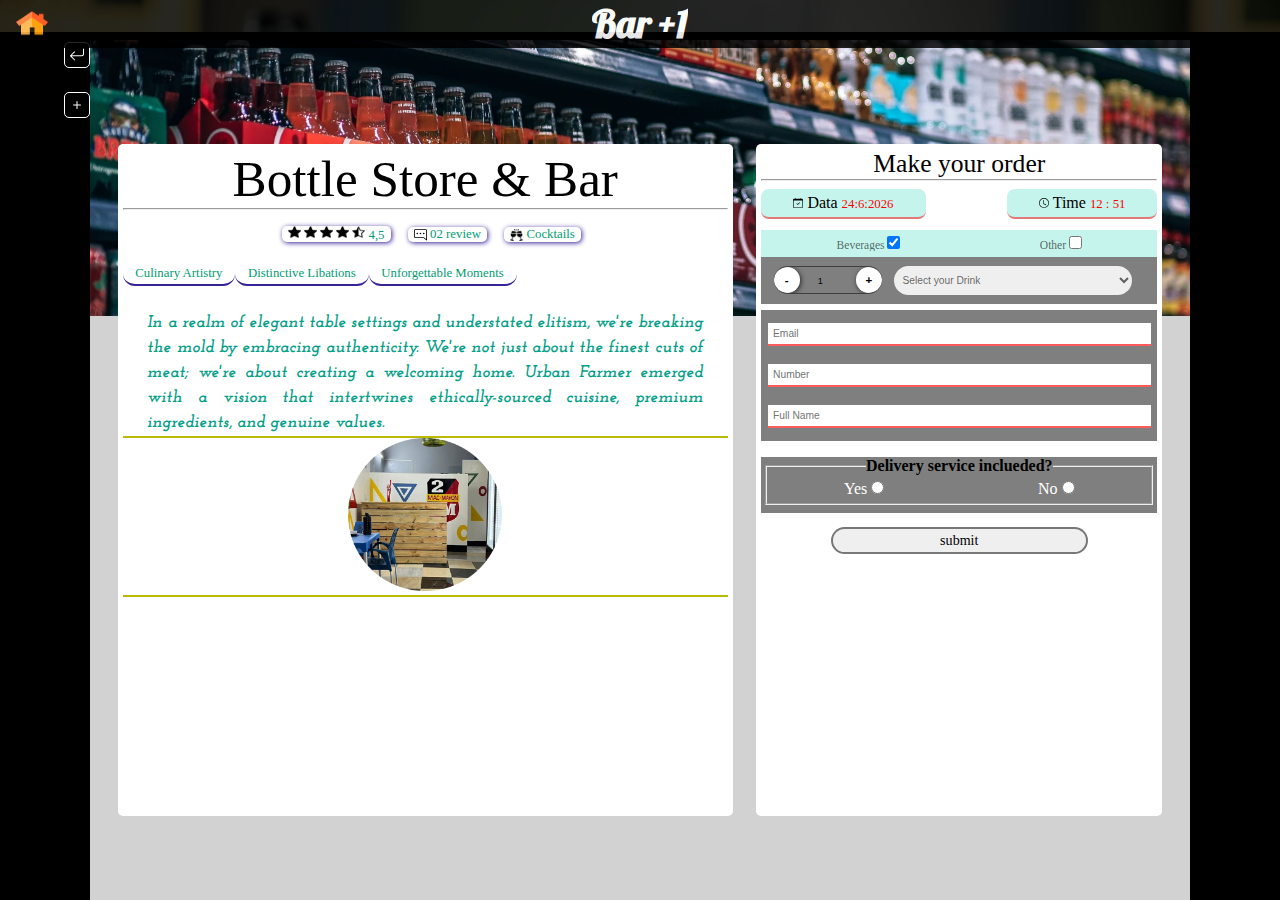
==== commit 43f300f6: "updates" ====
--- a/assets/Restaurants/Bar+1.html
+++ b/assets/Restaurants/Bar+1.html
@@ -83,7 +83,7 @@
 
                         <div>
                             <div id="mainView">
-                                <img src="Bar+1/bar+1.jpg" alt="">
+                                <img src="Bar+1/bar+1.webp" alt="">
                                 <div id="mainViewInfo" class="escola">
                                     <div id="left" class="info-leftRigth">
                                         <Span class="span-view">
@@ -336,25 +336,25 @@
                         <div class="conteiner">
                             <div id="mensagemPhotos">Explore our gallery of work images and immerse yourself in a visual journey of dedication, expertise and excellence.</div>
                             <p class="imagem-a">
-                                <img id="imgJuls1" src="Bar+1/IMG-20231224-WA0022.jpg" alt="" onclick="showPhoto1()">
+                                <img id="imgJuls1" src="Bar+1/IMG-20231224-WA0022.webp" alt="" onclick="showPhoto1()">
                             </p>
                             <p class="imagem-a">
-                                <img id="imgJuls2" src="Bar+1/IMG-20231224-WA0023.jpg" alt="" onclick="showPhoto2()">
+                                <img id="imgJuls2" src="Bar+1/IMG-20231224-WA0023.webp" alt="" onclick="showPhoto2()">
                             </p>
                             <p class="imagem-a">
-                                <img id="imgJuls3" src="Bar+1/IMG-20231224-WA0024.jpg" alt="" onclick="showPhoto3()">
+                                <img id="imgJuls3" src="Bar+1/IMG-20231224-WA0024.webp" alt="" onclick="showPhoto3()">
                             </p>
                             <p class="imagem-a">
-                                <img id="imgJuls4" src="Bar+1/IMG-20231224-WA0025.jpg" alt="" onclick="showPhoto4()">
+                                <img id="imgJuls4" src="Bar+1/IMG-20231224-WA0025.webp" alt="" onclick="showPhoto4()">
                             </p>
                             <p class="imagem-a">
-                                <img id="imgJuls5" src="Bar+1/IMG-20231224-WA0026.jpg" alt="" onclick="showPhoto5()">
+                                <img id="imgJuls5" src="Bar+1/IMG-20231224-WA0026.webp" alt="" onclick="showPhoto5()">
                             </p>
                             
                             
                             <div id="photoShowMainFrame">
                                 <div id="photoShow">
-                                    <img id="imagemPrincipal" src="MObileBar/IMG-20231225-WA0031.jpg" alt="" onclick="showPhoto1()">
+                                    <img id="imagemPrincipal" src="Bar+1/IMG-20231224-WA0022.webp" alt="" onclick="showPhoto1()">
                                     <span onclick="closePhotos()" id="limpar">
                                         X
                                     </span>
--- a/assets/Styles/mainStyle.css
+++ b/assets/Styles/mainStyle.css
@@ -240,7 +240,7 @@
 
 .Image_Fixed-2{
     background-color:black;
-    background-image: url('../Images/Flile_de_Frango.jpg');
+    background-image: url('../Images/bng3.jpg');
     background-repeat: no-repeat;
     background-position: 60% 40%;
     background-size:cover;
@@ -860,7 +860,7 @@
 }
 
 #venue-1{
-    background-image: url('../Images/Bar-2.jpg');
+    background-image: url('../Images/Bar-2.webp');
     background-position: center;
     background-size: cover;
     width: 100%;
@@ -868,7 +868,7 @@
 }
 
 #venue-2{
-    background-image: url('../Images/wine-celler.webp');
+    background-image: url('../Images/wine-celler2.webp');
     background-position: center;
     background-size: cover;
     width: 100%;
@@ -876,7 +876,7 @@
 }
 
 #venue-3{
-    background-image: url('../Images/catering.jpeg');
+    background-image: url('../Images/catering.webp');
     background-position: center;
     background-size: cover;
     width: 100%;
@@ -978,8 +978,15 @@
     display: flex;
     justify-content: center;
     position: absolute;
-    bottom: 6em;
-    margin: auto;
+    bottom: 9em;
+    
+}
+
+@media(max-width: 1200px){
+    .Abtn{
+        bottom: 9em;
+        
+    }
 }
 
 
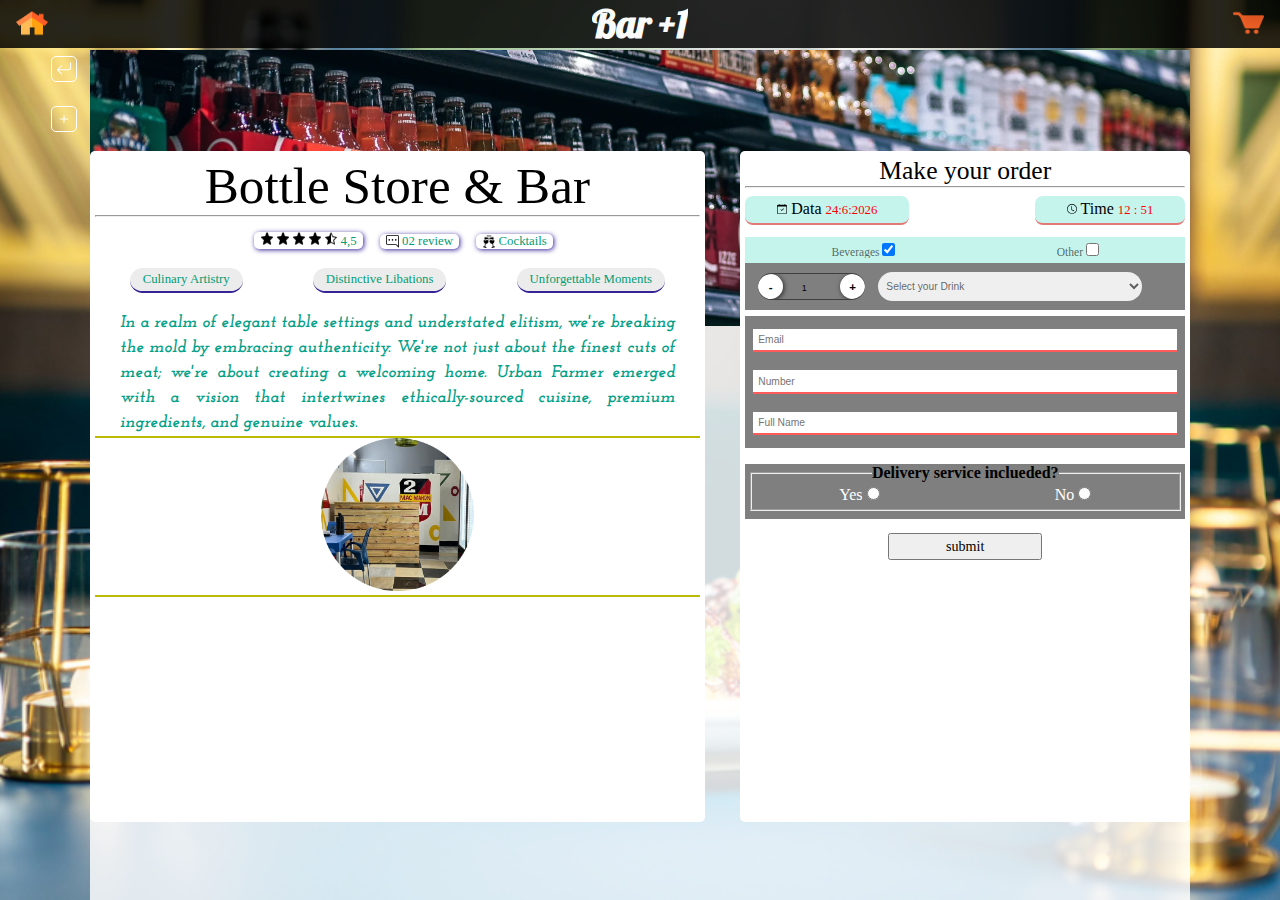
==== commit ca0c1218: "updates" ====
--- a/assets/Restaurants/Bar+1.html
+++ b/assets/Restaurants/Bar+1.html
@@ -40,7 +40,7 @@
                     <h1>
                         Bar +1
                     </h1>
-                    <img class="esconder" src="../Images/home.png" alt="">
+                    <img  src="../Images/online-store-cart.png" alt="">
                 </article>
                 <br>
                 <article id="juls">
--- a/assets/Styles/mainStyle.css
+++ b/assets/Styles/mainStyle.css
@@ -240,7 +240,7 @@
 
 .Image_Fixed-2{
     background-color:black;
-    background-image: url('../Images/bng3.jpg');
+    background-image: url('../Images/bng3.webp');
     background-repeat: no-repeat;
     background-position: 60% 40%;
     background-size:cover;
--- a/assets/Styles/bar+1.css
+++ b/assets/Styles/bar+1.css
@@ -6,13 +6,26 @@
     overflow-y: hidden;
 }
 
+#cartIcon{
+    opacity: 1;
+    visibility: visible;
+}
+
+.cartList{
+    background-color: red;
+    height: 2em;
+    width: 10em;
+    color:#fff;
+    position: absolute;
+}
+
+
 #juls{
     width: 100%;
     display: flex;
     justify-content: center;
     gap: 2em;
-    margin-top: .9em;
-    background-color: black;
+    margin-top: 1.5em;
 }
 
 #julsBar{
@@ -46,9 +59,9 @@
 
 
 #julsBar svg{
-    top: 2.6em;
+    top: 3.5em;
     position: fixed;
-    margin-left:-45vw;
+    margin-left:-46vw;
     color: #fff;
     border: 1px solid #fff;
     padding: 4px;
@@ -73,15 +86,14 @@
 
 #julsBarBtn{
     padding-top: 10px;
-    float: left;
     margin-top: -100%;
-    right: 160px;
     display: flex;
     justify-content: center;
     position: fixed;
+    left: 117.5em;
     text-align: center;
     width: 6vw;
-    background-image: linear-gradient(to bottom, rgba(0, 0, 255, 0.409), rgba(0, 0, 0, 0.418)); 
+    background-image: linear-gradient(to bottom, rgba(0, 0, 255, 0.6), rgba(0, 0, 0, 0.6)); 
     height: 38vw;
     color:#fff;
     border-right: 2px solid #fff;
@@ -91,7 +103,7 @@
 
 @media screen and (max-width: 1600px) {
     #julsBarBtn{
-        right: 0vw;
+        right: 10em;
     }
     
 }
@@ -134,11 +146,12 @@
 #mainView{
     width: 100%;
     text-align: center;
+    margin-top: 0em;
 }
 
 #mainView img{
     width: 100%;
-    z-index: 2;
+    z-index: 1;
     
     
 }
@@ -146,8 +159,8 @@
 
 .escola{
     position: absolute;
-    margin: auto;
-    margin-top: -2.5em;
+    overflow: hidden;
+   
     z-index: 0;
     width: 75%;
 }
@@ -155,7 +168,6 @@
 
 #mainViewInfo > div.info-leftRigth{
     background-color: #fff;
-    margin-top: .2em;
     border-radius: 5px;
     padding: 5px;
 
@@ -166,15 +178,18 @@
     width: 55%;
     margin-right: .6em;
     overflow: hidden;
-    display: inline-block;
+    display: block;
 }
 
 #right{
     height: 73.5vh;
-    width: 36%;
-    margin-left: .6em;
+    width: 40%;
+    right: 0;
     overflow: auto;
-    display: inline-block;
+    position: absolute;
+    display: block;
+    float: right;
+    top: 0em;
 }
 #mainViewInfo > div > span.span-view{
     font-size: 4vw;
@@ -217,20 +232,24 @@
 }
 
 #mainViewInfo .tag-div{
-    display: flex;
+    width: 100%;
+    display: flex;
+    align-items: center;
+    gap: 0em;
 }
 
 #mainViewInfo p.tag{
-    display: inline-block;
+    display: block;
     padding: .3em 1em;
     font-family: cursive;
-    margin-bottom: .5em;
     font-size: 1vw;
     border-radius: 20px;
     border-bottom: 2px solid #372297;
     transition: all .5s;
     cursor:default;
     color: rgb(4, 156, 115);
+    background-color: rgba(0, 0, 0, 0.075);
+    margin: auto;
 }
 
 #mainViewInfo p.tag:hover{
@@ -242,14 +261,17 @@
     margin-right: .6em;
     overflow: hidden;
     display: none;
+    flex-direction: column;
 }
 
 #mainOrderPrevision{
-    background-color: rgb(5, 70, 5);
+    background-color:  rgb(5, 70, 5);
     display: flex;
     justify-content: center;
     align-items: center;
     z-index: 0;
+    height: 60vh;
+
 }
 
 .orderPrevision{
@@ -259,7 +281,7 @@
     align-items: center;
     flex-direction: column;
     font-size: 1.5vw;
-    height: 55vh;
+    height: auto;
     background-color: rgb(5, 70, 5);
     color:#fff;
 }
@@ -590,20 +612,43 @@
     margin: auto;
 }
 
+#submit{
+    display: flex;
+    justify-content: space-around;
+}
+
 #submit input{
     padding:.2em .5em;
     margin-top: 1em;
-    width: 65%;
-    border-radius: 5em;
+    width: 35%;
     transition: all .5s;
     cursor: pointer;
-    border: 2px solid rgba(0, 0, 0, 0.5);
     font-family: cursive;
     font-size: 1.1vw;
-}
-#submit input:hover{
-    border: 2px solid rgba(255, 0, 0, 0.585);
-}
+    box-sizing: border-box;
+}
+#submit input.submit{
+    background-color: rgb(133, 129, 129);
+    border: none;
+    box-sizing: border-box;
+}
+#submit input.submit:hover{
+    border:1px solid rgb(133, 129, 129);
+    background-color: rgba(133, 129, 129, 0);
+    
+}
+
+#submit input.cart{
+    border:1px solid rgb(133, 129, 129);
+    box-sizing: border-box;
+    
+    
+}
+#submit input.cart:hover{
+    background-color: rgb(133, 129, 129);
+    border:1px solid rgba(133, 129, 129, 0);
+}
+
 
 /*-------------------------------Estilização ABA photos*----------------------------------------*/
 #mensagemPhotos{
